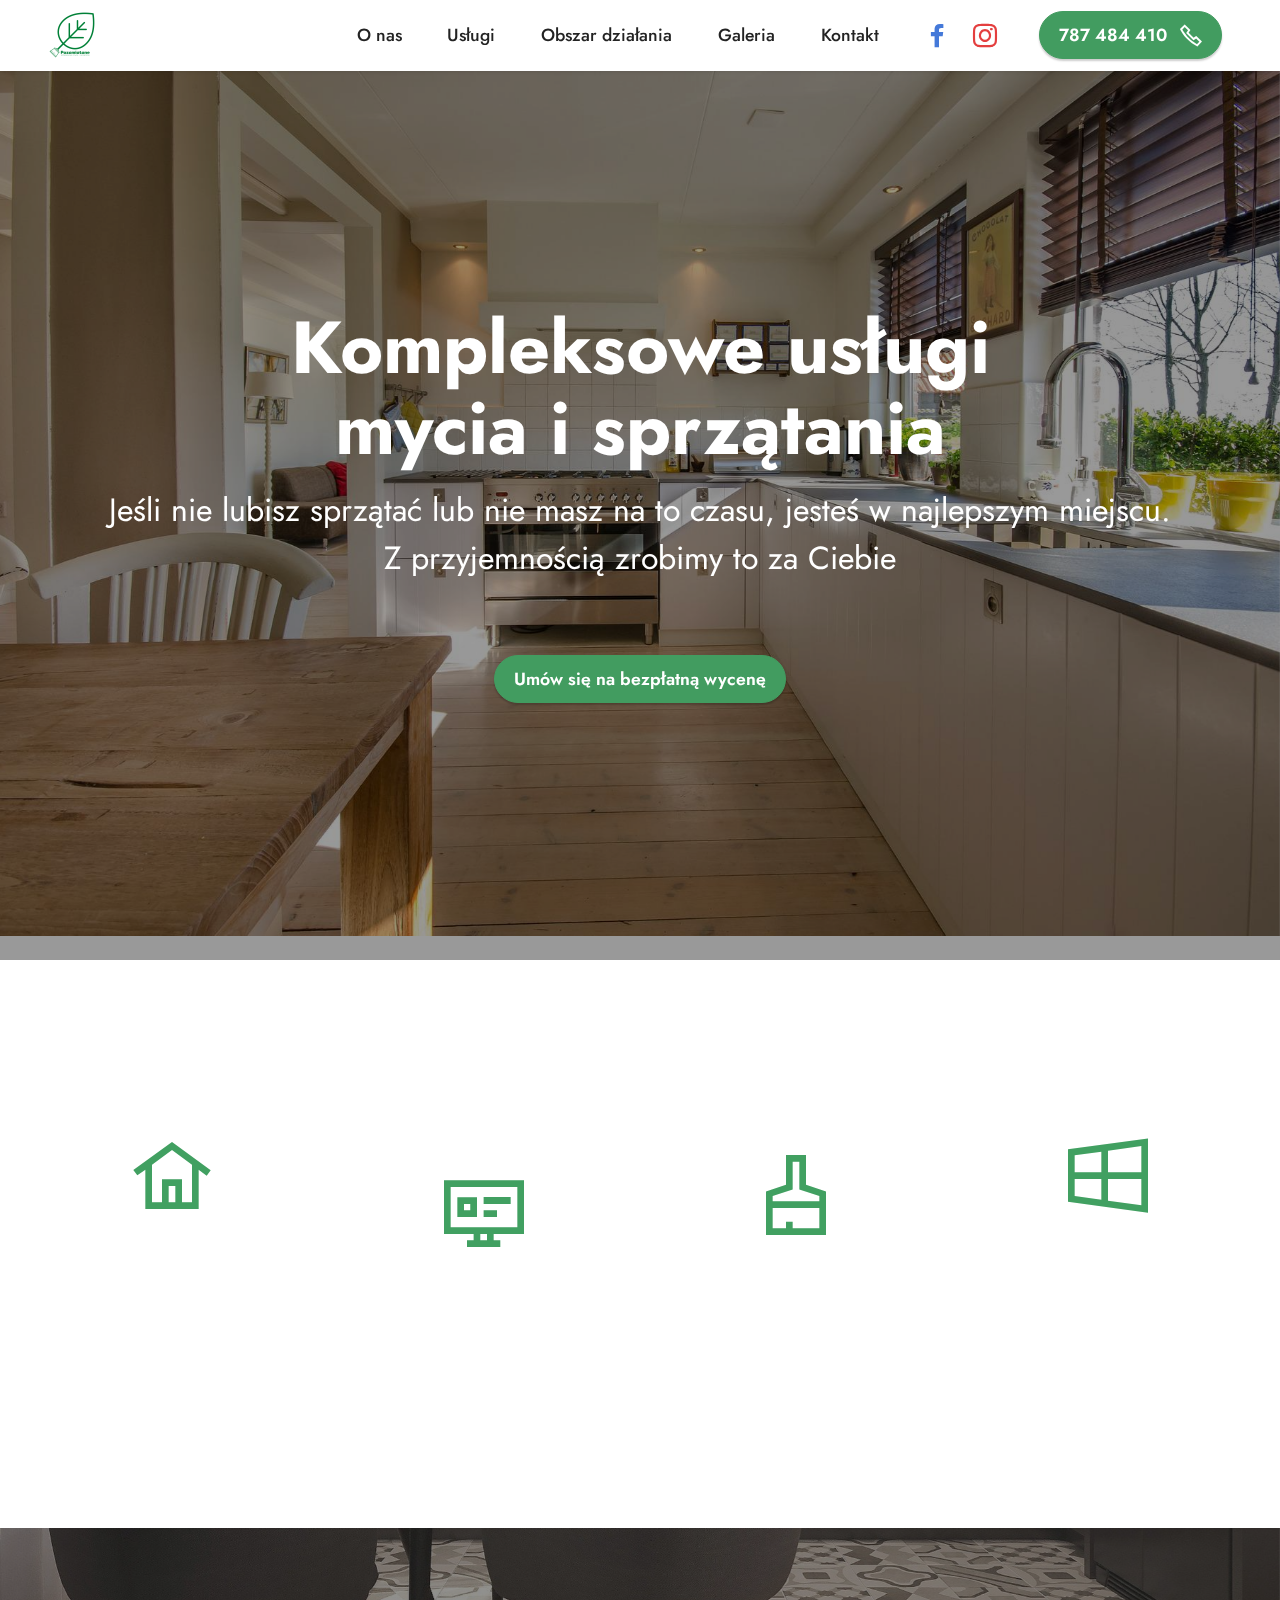
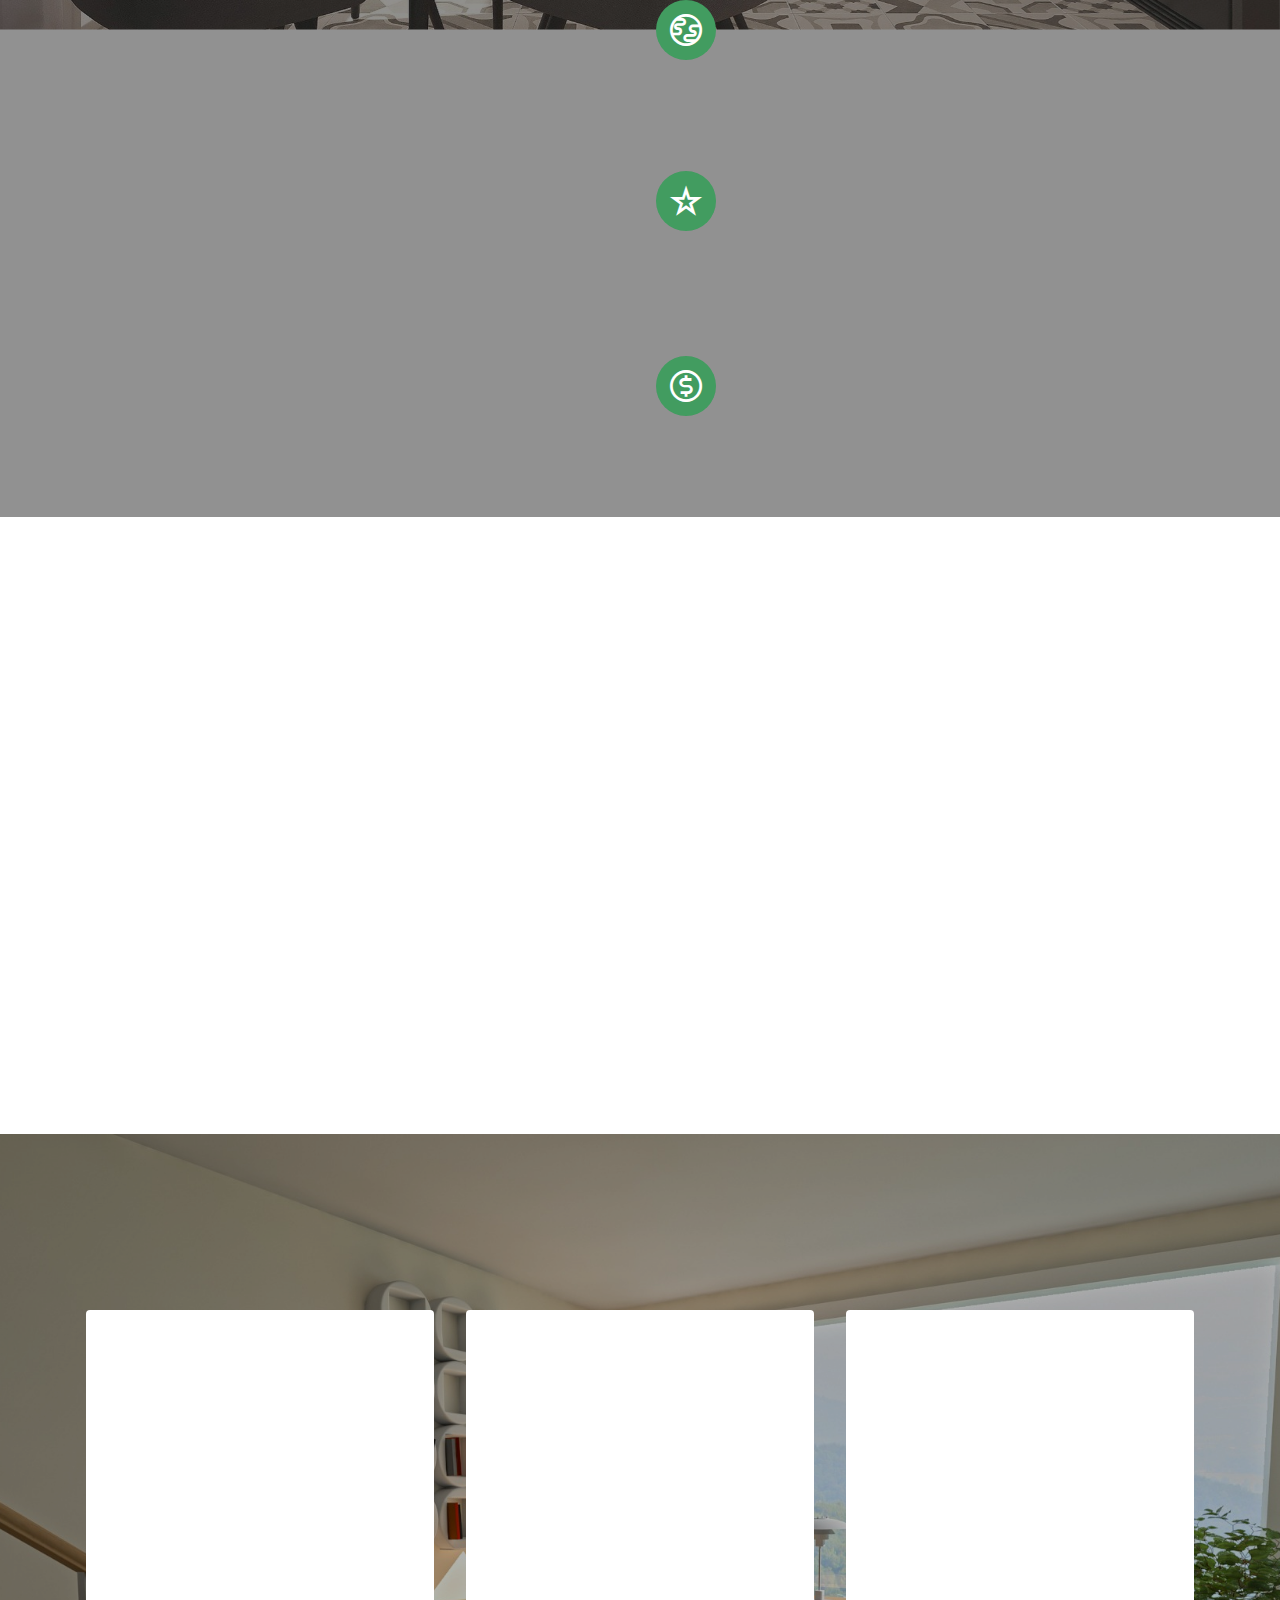
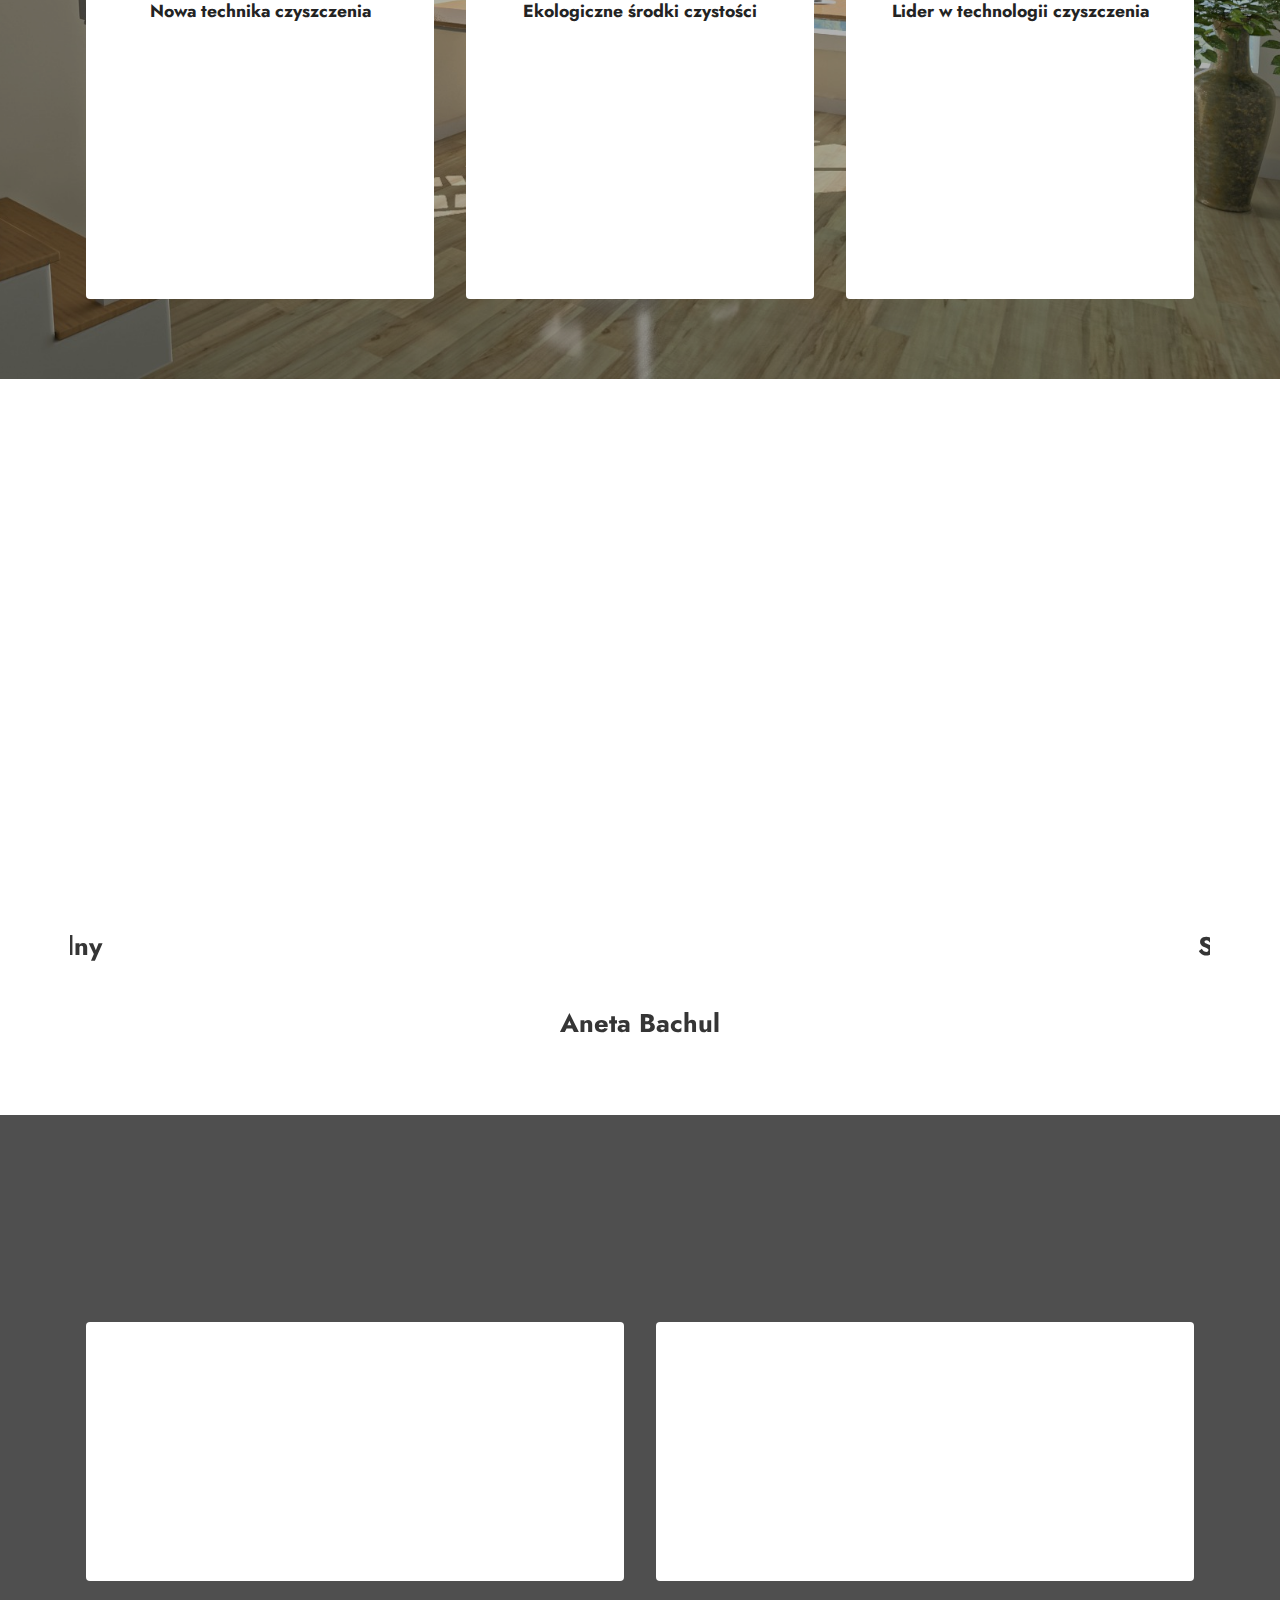
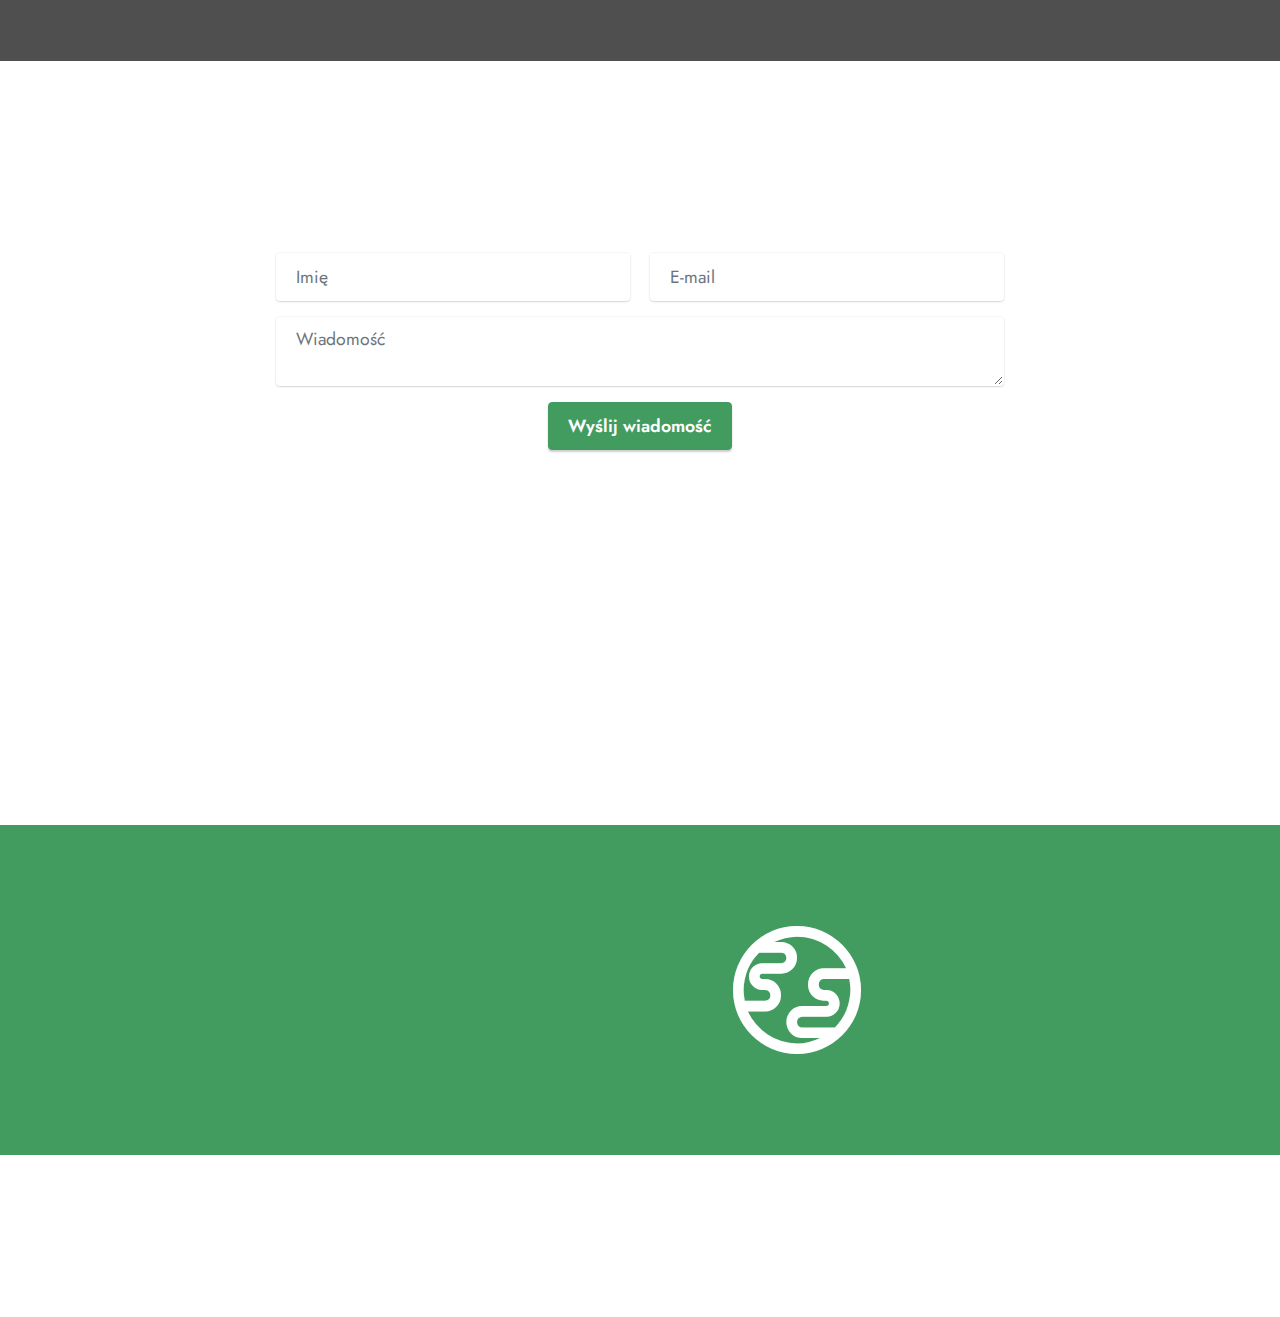
==== index.html @ d2cdaa9f "Add files via upload" ====
<!DOCTYPE html>
<html  >
<head>
  <!-- Site made with Mobirise Website Builder v5.6.13, https://mobirise.com -->
  <meta charset="UTF-8">
  <meta http-equiv="X-UA-Compatible" content="IE=edge">
  <meta name="generator" content="Mobirise v5.6.13, mobirise.com">
  <meta name="twitter:card" content="summary_large_image"/>
  <meta name="twitter:image:src" content="">
  <meta property="og:image" content="">
  <meta name="twitter:title" content="Kompleksowe usługi mycia i sprzątania">
  <meta name="viewport" content="width=device-width, initial-scale=1, minimum-scale=1">
  <link rel="shortcut icon" href="assets/images/pozamiatane-przezroczyste-96x96.png" type="image/x-icon">
  <meta name="description" content="">
  
  
  <title>Kompleksowe usługi mycia i sprzątania</title>
  <link rel="stylesheet" href="assets/web/assets/mobirise-icons2/mobirise2.css">
  <link rel="stylesheet" href="assets/web/assets/mobirise-icons-bold/mobirise-icons-bold.css">
  <link rel="stylesheet" href="assets/bootstrap/css/bootstrap.min.css">
  <link rel="stylesheet" href="assets/bootstrap/css/bootstrap-grid.min.css">
  <link rel="stylesheet" href="assets/bootstrap/css/bootstrap-reboot.min.css">
  <link rel="stylesheet" href="assets/parallax/jarallax.css">
  <link rel="stylesheet" href="assets/animatecss/animate.css">
  <link rel="stylesheet" href="assets/dropdown/css/style.css">
  <link rel="stylesheet" href="assets/socicon/css/styles.css">
  <link rel="stylesheet" href="assets/theme/css/style.css">
  <link rel="preload" href="https://fonts.googleapis.com/css?family=Jost:100,200,300,400,500,600,700,800,900,100i,200i,300i,400i,500i,600i,700i,800i,900i&display=swap" as="style" onload="this.onload=null;this.rel='stylesheet'">
  <noscript><link rel="stylesheet" href="https://fonts.googleapis.com/css?family=Jost:100,200,300,400,500,600,700,800,900,100i,200i,300i,400i,500i,600i,700i,800i,900i&display=swap"></noscript>
  <link rel="preload" as="style" href="assets/mobirise/css/mbr-additional.css"><link rel="stylesheet" href="assets/mobirise/css/mbr-additional.css" type="text/css">
  
  
  
  
</head>
<body>
  
  <section data-bs-version="5.1" class="menu menu2 cid-tlXD33qzum" once="menu" id="menu2-1m">
    
    <nav class="navbar navbar-dropdown navbar-fixed-top navbar-expand-lg">
        <div class="container-fluid">
            <div class="navbar-brand">
                <span class="navbar-logo">
                    <a href="index.html">
                        <img src="assets/images/pozamiatane-przezroczyste-96x96.png" alt="" style="height: 3rem;">
                    </a>
                </span>
                
            </div>
            <button class="navbar-toggler" type="button" data-toggle="collapse" data-bs-toggle="collapse" data-target="#navbarSupportedContent" data-bs-target="#navbarSupportedContent" aria-controls="navbarNavAltMarkup" aria-expanded="false" aria-label="Toggle navigation">
                <div class="hamburger">
                    <span></span>
                    <span></span>
                    <span></span>
                    <span></span>
                </div>
            </button>
            <div class="collapse navbar-collapse" id="navbarSupportedContent">
                <ul class="navbar-nav nav-dropdown" data-app-modern-menu="true"><li class="nav-item"><a class="nav-link link text-black text-primary display-4" href="o nas.html">O nas</a></li>
                    <li class="nav-item"><a class="nav-link link text-black text-primary display-4" href="index.html#features14-n">Usługi</a></li>
                    <li class="nav-item"><a class="nav-link link text-black text-primary display-4" href="index.html#features6-1g">Obszar działania</a>
                    </li><li class="nav-item"><a class="nav-link link text-black text-primary display-4" href="galeria.html">Galeria</a></li><li class="nav-item"><a class="nav-link link text-black text-primary display-4" href="index.html#contacts1-5">Kontakt</a></li></ul>
                <div class="icons-menu">
                    <a class="iconfont-wrapper" href="https://www.facebook.com/pozamiatanebezchemii" target="_blank">
                        <span class="p-2 mbr-iconfont socicon-facebook socicon" style="color: rgb(68, 121, 217); fill: rgb(68, 121, 217);"></span>
                    </a>
                    <a class="iconfont-wrapper" href="https://www.instagram.com/pozamiatanebezchemii/" target="_blank">
                        <span class="p-2 mbr-iconfont socicon-instagram socicon" style="color: rgb(228, 63, 63); fill: rgb(228, 63, 63);"></span>
                    </a>
                    
                    
                </div>
                <div class="navbar-buttons mbr-section-btn"><a class="btn btn-success display-4" href="tel:787484410"><span class="mobi-mbri mobi-mbri-phone mbr-iconfont mbr-iconfont-btn"></span>787 484 410&nbsp;</a></div>
            </div>
        </div>
    </nav>
</section>

<section data-bs-version="5.1" class="header6 cid-tgCY7rur1Z mbr-fullscreen mbr-parallax-background" id="header6-z">

    

    
    <div class="mbr-overlay" style="opacity: 0.4; background-color: rgb(0, 0, 0);"></div>

    <div class="align-center container">
        <div class="row justify-content-center">
            <div class="col-12 col-lg-12">
                <h1 class="mbr-section-title mbr-fonts-style mbr-white mb-3 display-1"><strong>Kompleksowe usługi<br>mycia i sprzątania</strong></h1>
                
                <p class="mbr-text mbr-white mbr-fonts-style display-5">Jeśli nie lubisz sprzątać lub nie masz na to czasu, jesteś w najlepszym miejscu. <br>Z przyjemnością zrobimy to za Ciebie<br><br></p>
                <div class="mbr-section-btn mt-3"><a class="btn btn-success display-4" href="tel:+48787484410">Umów się na bezpłatną wycenę</a></div>
            </div>
        </div>
    </div>
</section>

<section data-bs-version="5.1" class="features13 cid-tfNvQLMykP" id="features14-n">
    

    
    
    <div class="container-fluid">
        <div class="row">
            <div class="col-12">
                <h3 class="mbr-section-title align-center mb-4 mbr-fonts-style display-5"><strong>Zakres naszych usług:</strong></h3>
            </div>
            <div class="card col-12 col-md-4 col-lg-2 p-3">
                <div class="card-wrapper">
                    <div class="card-box align-center">
                        <span class="mbr-iconfont mobi-mbri-home mobi-mbri" style="color: rgb(65, 160, 97); fill: rgb(65, 160, 97);"></span>
                        <h4 class="card-title align-center mbr-black mbr-fonts-style display-7"><strong>Sprzątanie domów,&nbsp;</strong><strong>mieszkań i klatek schodowych</strong><br><strong><br></strong></h4>
                    </div>
                </div>
            </div>
            <div class="card p-3 col-12 col-md-4 col-lg-2">
                <div class="card-wrapper">
                    <div class="card-box align-center">
                        <span class="mbr-iconfont mobi-mbri-sites mobi-mbri" style="color: rgb(65, 160, 97); fill: rgb(65, 160, 97);"></span>
                        <h4 class="card-title align-center mbr-black mbr-fonts-style display-7"><strong>Sprzątanie pomieszczeń biurowych</strong><strong><br></strong></h4>
                    </div>
                </div>
            </div>
            <div class="card p-3 col-12 col-md-4 col-lg-2">
                <div class="card-wrapper">
                    <div class="card-box align-center">
                        <span class="mbr-iconfont mobi-mbri-website-theme-2 mobi-mbri" style="color: rgb(65, 160, 97); fill: rgb(65, 160, 97);"></span>
                        <h4 class="card-title align-center mbr-black mbr-fonts-style display-7"><strong>Sprzątanie po remontach i budowach</strong><br><strong><br></strong></h4>
                    </div>
                </div>
            </div>
            <div class="card p-3 col-12 col-md-4 col-lg-2">
                <div class="card-wrapper">
                    <div class="card-box align-center">
                        <span class="mbr-iconfont mobi-mbri-windows mobi-mbri" style="color: rgb(65, 160, 97); fill: rgb(65, 160, 97);"></span>
                        <h4 class="card-title align-center mbr-black mbr-fonts-style display-7"><strong>Mycie okien, balustrad i witryn sklepowych</strong><strong><br></strong><div><strong><br></strong></div></h4>
                    </div>
                </div>
            </div>
            
            
        </div>
    </div>
</section>

<section data-bs-version="5.1" class="features12 cid-tfMJvxC6CQ mbr-parallax-background" id="features13-m">

    

    
    <div class="mbr-overlay" style="opacity: 0.5; background-color: rgb(35, 35, 35);">
    </div>
    <div class="container">
        <div class="row justify-content-center">
            <div class="col-12 col-lg-6">
                <div class="card-wrapper">
                    <div class="card-box align-left">
                        <h4 class="card-title mbr-fonts-style mb-4 display-2"><strong>Co nas wyróżnia?</strong></h4>
                        <p class="mbr-text mbr-fonts-style mb-4 display-7"><br><br></p>
                        
                    </div>
                </div>
            </div>
            <div class="col-12 col-lg-6">
                <div class="item mbr-flex">
                    <div class="icon-box">
                        <span class="mbr-iconfont mobi-mbri-globe mobi-mbri"></span>
                    </div>
                    <div class="text-box">
                        <h4 class="icon-title mbr-black mbr-fonts-style display-7"><strong>Jesteśmy eko</strong></h4>
                        <h5 class="icon-text mbr-black mbr-fonts-style display-4">Używamy profesjonalnych czyścików oraz środków czyszczących wyprodukowanych z naturalnych składników.&nbsp;</h5>
                    </div>
                </div>
                <div class="item mbr-flex">
                    <div class="icon-box">
                        <span class="mbr-iconfont mobi-mbri-star mobi-mbri"></span>
                    </div>
                    <div class="text-box">
                        <h4 class="icon-title mbr-black mbr-fonts-style display-7"><strong><br></strong><strong>Działamy dokładnie</strong></h4>
                        <h5 class="icon-text mbr-black mbr-fonts-style display-4">Pracę wykonujemy z najlepszą starannością i z pomocą profesjonalnych urządzeń, żeby nasi klienci byli zawsze zadowoleni</h5>
                    </div>
                </div>
                <div class="item mbr-flex">
                    <div class="icon-box">
                        <span class="mbr-iconfont mobi-mbri-cash mobi-mbri"></span>
                    </div>
                    <div class="text-box">
                        <h4 class="icon-title mbr-black mbr-fonts-style display-7"><strong>Mamy indywidualne podejście</strong></h4>
                        <h5 class="icon-text mbr-black mbr-fonts-style display-4">Każde zlecenie traktujemy i wyceniamy indywidualnie, według stawki godzinowej lub od całości zlecenia. Jesteśmy elastyczni, godziny pracy dostosowujemy do potrzeb klienta</h5>
                    </div>
                </div>
            </div>
        </div>
    </div>
</section>

<section data-bs-version="5.1" class="slider6 mbr-embla cid-tgDgduQf4v" id="slider6-12">
    
    
    <div class="position-relative">
        <div class="mbr-section-head">
            <h4 class="mbr-section-title mbr-fonts-style align-center mb-0 display-5"><strong>Zaufali nam:</strong></h4>
            
        </div>
        <div class="embla mt-4" data-skip-snaps="true" data-align="center" data-contain-scroll="trimSnaps" data-loop="true" data-auto-play="true" data-auto-play-interval="2" data-draggable="true">
            <div class="embla__viewport container-fluid">
                <div class="embla__container">
                    <div class="embla__slide slider-image item active" style="margin-left: 2rem; margin-right: 2rem;">
                        <div class="slide-content">
                            <div class="item-wrapper">
                                <div class="item-img">
                                    <img src="assets/images/pobrane-3.jpg" alt="Mobirise Website Builder" title="" data-slide-to="1" data-bs-slide-to="2">
                                </div>
                            </div>
                            
                            
                        </div>
                    </div><div class="embla__slide slider-image item" style="margin-left: 2rem; margin-right: 2rem;">
                        <div class="slide-content">
                            <div class="item-wrapper">
                                <div class="item-img">
                                    <img src="assets/images/pobrane-4.jpg" alt="Mobirise Website Builder" title="" data-slide-to="2" data-bs-slide-to="3">
                                </div>
                            </div>
                            
                            
                        </div>
                    </div><div class="embla__slide slider-image item" style="margin-left: 2rem; margin-right: 2rem;">
                        <div class="slide-content">
                            <div class="item-wrapper">
                                <div class="item-img">
                                    <img src="assets/images/pobrane.png" alt="Mobirise Website Builder" title="" data-slide-to="3" data-bs-slide-to="3">
                                </div>
                            </div>
                            
                            
                        </div>
                    </div><div class="embla__slide slider-image item" style="margin-left: 2rem; margin-right: 2rem;">
                        <div class="slide-content">
                            <div class="item-wrapper">
                                <div class="item-img">
                                    <img src="assets/images/pobrane-2.png" alt="Mobirise Website Builder" title="" data-slide-to="4" data-bs-slide-to="4">
                                </div>
                            </div>
                            
                            
                        </div>
                    </div><div class="embla__slide slider-image item" style="margin-left: 2rem; margin-right: 2rem;">
                        <div class="slide-content">
                            <div class="item-wrapper">
                                <div class="item-img">
                                    <img src="assets/images/pobrane-5.jpg" alt="Mobirise Website Builder" title="" data-slide-to="5" data-bs-slide-to="5">
                                </div>
                            </div>
                            
                            
                        </div>
                    </div>
                    
                    
                    
                </div>
            </div>
            <button class="embla__button embla__button--prev">
                <span class="mobi-mbri mobi-mbri-arrow-prev mbr-iconfont" aria-hidden="true"></span>
                <span class="sr-only visually-hidden visually-hidden">Previous</span>
            </button>
            <button class="embla__button embla__button--next">
                <span class="mobi-mbri mobi-mbri-arrow-next mbr-iconfont" aria-hidden="true"></span>
                <span class="sr-only visually-hidden visually-hidden">Next</span>
            </button>
        </div>
    </div>
</section>

<section data-bs-version="5.1" class="content2 cid-tfDzkJSJSa" id="content2-d">
    
    <div class="mbr-overlay"></div>
    <div class="container">
        <div class="mbr-section-head">
            <h4 class="mbr-section-title mbr-fonts-style align-center mb-0 display-5"><strong>Nasi partnerzy:</strong><br><strong><br></strong></h4>
            
        </div>
        <div class="row mt-4">
            <div class="item features-image сol-12 col-md-6 col-lg-4 active">
                <div class="item-wrapper">
                    <div class="item-img">
                        <img src="assets/images/ray1-1080x675.png" alt="Mobirise Website Builder" title="" data-slide-to="0" data-bs-slide-to="0">
                    </div>
                    <div class="item-content">
                        <h5 class="item-title mbr-fonts-style display-5">Raypath</h5>
                        <h6 class="item-subtitle mbr-fonts-style mt-1 display-4">
                            <strong>Nowa technika czyszczenia</strong></h6>
                        <p class="mbr-text mbr-fonts-style mt-3 display-4">Raypath zajmuje się produkcją oraz dystrybucją ekologicznych produktów do czyszczenia, które nie wymagają używania środków chemicznych.</p>
                    </div>
                    <div class="mbr-section-btn item-footer mt-2"><a href="https://raypath.eu/pl/" class="btn item-btn btn-success display-7" target="_blank">Czytaj więcej &gt;</a></div>
                </div>
            </div>
            <div class="item features-image сol-12 col-md-6 col-lg-4">
                <div class="item-wrapper">
                    <div class="item-img">
                        <img src="assets/images/frosch-logo.svg" alt="Mobirise Website Builder" title="" data-slide-to="1" data-bs-slide-to="1">
                    </div>
                    <div class="item-content">
                        <h5 class="item-title mbr-fonts-style display-5">Frosch</h5>
                        <h6 class="item-subtitle mbr-fonts-style mt-1 display-4"><strong>Ekologiczne środki czystości</strong></h6>
                        <p class="mbr-text mbr-fonts-style mt-3 display-4">Frosch produkuje ekologiczne środki czyszcząco - pielęgnujące oraz detergenty zapewniające skuteczność działania w zgodzie z naturą.</p>
                    </div>
                    <div class="mbr-section-btn item-footer mt-2"><a href="https://www.frosch.eco/pl/pl/" class="btn item-btn btn-success display-7" target="_blank">Czytaj więcej &gt;</a></div>
                </div>
            </div><div class="item features-image сol-12 col-md-6 col-lg-4">
                <div class="item-wrapper">
                    <div class="item-img">
                        <img src="assets/images/karcher-logo-2015-present-2.jpeg" alt="Mobirise Website Builder" title="" data-slide-to="2" data-bs-slide-to="2">
                    </div>
                    <div class="item-content">
                        <h5 class="item-title mbr-fonts-style display-5">Kärcher</h5>
                        <h6 class="item-subtitle mbr-fonts-style mt-1 display-4"><strong>Lider w technologii czyszczenia</strong></h6>
                        <p class="mbr-text mbr-fonts-style mt-3 display-4">Kärcher jest globalną firmą i światowym liderem w technologii czyszczenia. Możesz polegać na jakości naszych produktów do użytku domowego i profesjonalnego.<br>
                        </p>
                    </div>
                    <div class="mbr-section-btn item-footer mt-2"><a href="https://www.kaercher.com/pl/" class="btn item-btn btn-success display-7" target="_blank">Czytaj więcej &gt;</a></div>
                </div>
            </div>
            

        </div>
    </div>
</section>

<section data-bs-version="5.1" class="people5 mbr-embla cid-tgiGso3iAa" id="people5-y">

    

    
    

    <div class="position-relative text-center">
        <h3 class="mb-4 mbr-fonts-style display-5">
            <strong>Opinie naszych klientów:</strong><br><strong><br></strong></h3>

        <div class="embla" data-skip-snaps="true" data-align="center" data-loop="true" data-auto-play="true" data-auto-play-interval="5">
            <div class="embla__viewport container">
                <div class="embla__container">
                    <div class="embla__slide slider-image item active" style="margin-left: 2rem; margin-right: 2rem;">
                        <div class="user">
                            <div class="user_image">
                                <div class="item-wrapper position-relative">
                                    <img src="assets/images/67254146-2638278262852069-626559711860228096-n.jpg" alt="Mobirise Website Builder" data-slide-to="0" data-bs-slide-to="0">
                                </div>
                            </div>
                            <div class="user_text mb-4">
                                <p class="mbr-fonts-style display-7">Serdecznie polecam.😊😊😊
<br>Peeeełne zaangażowanie w pracę i super efekt aż się błyszczy💫💥💫💥
<br>Dziękuję 🤗</p>
                            </div>
                            <div class="user_name mbr-fonts-style mb-2 display-7"><strong>Aneta Bachul</strong></div>
                            
                        </div>
                    </div><div class="embla__slide slider-image item active" style="margin-left: 2rem; margin-right: 2rem;">
                        <div class="user">
                            <div class="user_image">
                                <div class="item-wrapper position-relative">
                                    <img src="assets/images/278413-2201451638868-91584-o.jpg" alt="Mobirise Website Builder" data-slide-to="1" data-bs-slide-to="1">
                                </div>
                            </div>
                            <div class="user_text mb-4">
                                <p class="mbr-fonts-style display-7">Posprzątane delux 🕵️- super profesjonalnie i EKO.
<br>Polecam wszystkim !!!</p>
                            </div>
                            <div class="user_name mbr-fonts-style mb-2 display-7"><strong>Suzann Boss</strong></div>
                            
                        </div>
                    </div><div class="embla__slide slider-image item active" style="margin-left: 2rem; margin-right: 2rem;">
                        <div class="user">
                            <div class="user_image">
                                <div class="item-wrapper position-relative">
                                    <img src="assets/images/296021116-2397833643715594-2085709436696578933-n.jpg" alt="Mobirise Website Builder" data-slide-to="2" data-bs-slide-to="2">
                                </div>
                            </div>
                            <div class="user_text mb-4">
                                <p class="mbr-fonts-style display-7">Usługa wykonana na najwyższym poziomie. Na duży plus  zasługuje użycie jedynie naturalnych środków. Szczerze polecam.</p>
                            </div>
                            <div class="user_name mbr-fonts-style mb-2 display-7"><strong>Mat Roarski</strong></div>
                            
                        </div>
                    </div><div class="embla__slide slider-image item active" style="margin-left: 2rem; margin-right: 2rem;">
                        <div class="user">
                            <div class="user_image">
                                <div class="item-wrapper position-relative">
                                    <img src="assets/images/11038278-612721482206208-5098299744787474996-o.jpg" alt="Mobirise Website Builder" data-slide-to="3" data-bs-slide-to="3">
                                </div>
                            </div>
                            <div class="user_text mb-4">
                                <p class="mbr-fonts-style display-7">Bardzo polecam wszystko lśni i błyszczy 🙂</p>
                            </div>
                            <div class="user_name mbr-fonts-style mb-2 display-7"><strong>Sabina Burmistrz</strong></div>
                            
                        </div>
                    </div><div class="embla__slide slider-image item active" style="margin-left: 2rem; margin-right: 2rem;">
                        <div class="user">
                            <div class="user_image">
                                <div class="item-wrapper position-relative">
                                    <img src="assets/images/123567188-1469759726554608-6163310894083586794-n.jpg" alt="Mobirise Website Builder" data-slide-to="4" data-bs-slide-to="4">
                                </div>
                            </div>
                            <div class="user_text mb-4">
                                <p class="mbr-fonts-style display-7">Profesjonalizm, polecam bardzo! ☺️</p>
                            </div>
                            <div class="user_name mbr-fonts-style mb-2 display-7"><strong>Anna Kluska</strong></div>
                            
                        </div>
                    </div><div class="embla__slide slider-image item active" style="margin-left: 2rem; margin-right: 2rem;">
                        <div class="user">
                            <div class="user_image">
                                <div class="item-wrapper position-relative">
                                    <img src="assets/images/278570890-100221949351740-6167710603739171172-n.jpg" alt="Mobirise Website Builder" data-slide-to="5" data-bs-slide-to="5">
                                </div>
                            </div>
                            <div class="user_text mb-4">
                                <p class="mbr-fonts-style display-7">Bardzo polecam, usługi wykonywane z dużą dokładnością 🙂</p>
                            </div>
                            <div class="user_name mbr-fonts-style mb-2 display-7"><strong>Adam Kościelny</strong></div>
                            
                        </div>
                    </div>
                    
                    
                </div>
            </div>
            <button class="embla__button embla__button--prev">
                <span class="mobi-mbri mobi-mbri-arrow-prev mbr-iconfont" aria-hidden="true"></span>
                <span class="sr-only visually-hidden visually-hidden">Previous</span>
            </button>
            <button class="embla__button embla__button--next">
                <span class="mobi-mbri mobi-mbri-arrow-next mbr-iconfont" aria-hidden="true"></span>
                <span class="sr-only visually-hidden visually-hidden">Next</span>
            </button>
        </div>
    </div>
</section>

<section data-bs-version="5.1" class="contacts1 cid-tfAOqAfztA mbr-parallax-background" id="contacts1-5">

    

    
    <div class="mbr-overlay" style="opacity: 0.8; background-color: rgb(35, 35, 35);">
    </div>
    <div class="container">
        <div class="mbr-section-head">
            <h3 class="mbr-section-title mbr-fonts-style align-center mb-0 display-5"><strong>Kontakt:</strong></h3>
            <h4 class="mbr-section-subtitle mbr-fonts-style align-center mb-0 mt-2 display-7">Zadzwoń, wyślij wiadomość sms lub skorzystaj z formularza poniżej</h4>
        </div>
        <div class="row justify-content-center mt-4">
            <div class="card col-12 col-lg-6">
                <div class="card-wrapper">
                    <div class="card-box align-center">
                        <div class="image-wrapper">
                            <a href="tel:+48787484410"></a>
                        </div>
                        <h4 class="card-title mbr-fonts-style mb-2 display-5">
                            <strong>Telefon</strong>
                        </h4>
                        <p class="mbr-text mbr-fonts-style mb-2 display-4">Poniedziałek - Piątek<br>8:00 - 16:00</p>
                        <h5 class="link mbr-fonts-style display-7"><a href="tel:+48787484410" class="text-success text-primary">+48 787 484 410</a></h5>
                    </div>
                </div>
            </div>
            <div class="card col-12 col-lg-6">
                <div class="card-wrapper">
                    <div class="card-box align-center">
                        <div class="image-wrapper">
                            <a href="mailto:tscieszka1988@gmail.com"></a>
                        </div>
                        <h4 class="card-title mbr-fonts-style align-center mb-2 display-5">
                            <strong>Email</strong></h4>
                        <p class="mbr-text mbr-fonts-style mb-2 display-4">
                            Odpiszemy najszybciej jak to możliwe</p>
                        <h5 class="link mbr-black mbr-fonts-style display-7"><a href="mailto:kontakt@pozamiatane.com.pl" class="text-success text-primary">Wyślij nam email</a></h5>
                    </div>
                </div>
            </div>
        </div>
    </div>
</section>

<section data-bs-version="5.1" class="form5 cid-tfAO6s6cfm" id="form5-2">
    
    
    <div class="container">
        <div class="mbr-section-head">
            <h3 class="mbr-section-title mbr-fonts-style align-center mb-0 display-5">
                <strong>Formularz kontaktowy</strong></h3>
            
        </div>
        <div class="row justify-content-center mt-4">
            <div class="col-lg-8 mx-auto mbr-form" data-form-type="formoid">
                <form action="https://mobirise.eu/" method="POST" class="mbr-form form-with-styler" data-form-title="Form Name"><input type="hidden" name="email" data-form-email="true" value="6kwgBb/uafcHzkzuM8QTzi9ZJO8q3ZGXw0/fKiC5nb3NdpqONC8jfBv5kgdIwFzVqgMd49EvIJLYW+7Du12TwhHv29dsRo6nGIlmlrP1PLm8Lk8dV5uNSkB1bDwL3Xii">
                    <div class="row">
                        <div hidden="hidden" data-form-alert="" class="alert alert-success col-12">Dziękujemy za Twoją wiadomość</div>
                        <div hidden="hidden" data-form-alert-danger="" class="alert alert-danger col-12">
                            Oops...! some problem!
                        </div>
                    </div>
                    <div class="dragArea row">
                        <div class="col-md col-sm-12 form-group mb-3" data-for="name">
                            <input type="text" name="name" placeholder="Imię" data-form-field="name" class="form-control" value="" id="name-form5-2">
                        </div>
                        <div class="col-md col-sm-12 form-group mb-3" data-for="email">
                            <input type="email" name="email" placeholder="E-mail" data-form-field="email" class="form-control" value="" id="email-form5-2">
                        </div>
                        
                        <div class="col-12 form-group mb-3" data-for="textarea">
                            <textarea name="textarea" placeholder="Wiadomość" data-form-field="textarea" class="form-control" id="textarea-form5-2"></textarea>
                        </div>
                        <div class="col-lg-12 col-md-12 col-sm-12 align-center mbr-section-btn"><button type="submit" class="btn btn-success display-4">Wyślij wiadomość</button></div>
                    </div>
                </form>
            </div>
        </div>
    </div>
</section>

<section data-bs-version="5.1" class="share3 cid-tlfC6xe4qg" id="share3-1d">
    
     
    
    
    

    <div class="container">
        <div class="media-container-row">
            <div class="col-12">
                <h3 class="mbr-section-title align-center mb-3 mbr-fonts-style display-5"><strong>Obserwuj nasze profile:</strong></h3>
                <div class="social-list align-center">
                   
                    <a class="iconfont-wrapper bg-facebook m-2 " target="_blank" href="https://www.facebook.com/pozamiatanebezchemii">
                            <span class="socicon-facebook socicon"></span>
                        </a>
                        
                        <a class="iconfont-wrapper bg-instagram m-2" href="https://www.instagram.com/pozamiatanebezchemii/" target="_blank">
                            <span class="socicon-instagram socicon"></span>
                        </a>
                        
                        
                        
                        
                        
                        
                        
                        
                </div>
            </div>
        </div>
    </div>
</section>

<section data-bs-version="5.1" class="features5 cid-tlu91leirS" id="features6-1g">

    

    
    
    <div class="container">
        <div class="row justify-content-center">
            <div class="card col-12 col-lg-6">
                <div class="card-wrapper mbr-flex">
                    <div class="card-box align-left">
                        
                        <h5 class="card-title mbr-fonts-style align-left mb-3 display-5"><strong>Obszar naszego działania:</strong></h5>
                        <p class="mbr-text mbr-fonts-style mb-3 display-4">Myślenice, Sucha Beskidzka, Jordanów, Rabka - Zdrój, Mszana Dolna, Nowy Targ, Kraków i okolice tych miast</p>
                        
                    </div>
                    <div class="img-wrapper img1 align-center">
                        <span class="mbr-iconfont mobi-mbri-globe mobi-mbri"></span>
                    </div>
                </div>
            </div>

            
        </div>
    </div>
</section>

<section data-bs-version="5.1" class="footer7 cid-tm3vkHSq5j" once="footers" id="footer7-1r">

    

    

    <div class="container">
        <div class="media-container-row align-center mbr-white">
            <div class="col-12">
                <p class="mbr-text mb-0 mbr-fonts-style display-7">
                    © Copyright 2022 <a href="http://prostron.pl" class="text-primary">Prostron</a></p>
            </div>
        </div>
    </div>
</section><section class="display-7" style="padding: 0;align-items: center;justify-content: center;flex-wrap: wrap;    align-content: center;display: flex;position: relative;height: 4rem;"><a href="https://mobiri.se/2896645" style="flex: 1 1;height: 4rem;position: absolute;width: 100%;z-index: 1;"><img alt="" style="height: 4rem;" src="[data-uri]"></a><p style="margin: 0;text-align: center;" class="display-7">Designed with Mobirise &#8204;</p><a style="z-index:1" href="https://mobirise.com/html-builder.html">HTML Website Maker</a></section><script src="assets/bootstrap/js/bootstrap.bundle.min.js"></script>  <script src="assets/parallax/jarallax.js"></script>  <script src="assets/smoothscroll/smooth-scroll.js"></script>  <script src="assets/ytplayer/index.js"></script>  <script src="assets/dropdown/js/navbar-dropdown.js"></script>  <script src="assets/embla/embla.min.js"></script>  <script src="assets/embla/script.js"></script>  <script src="assets/theme/js/script.js"></script>  <script src="assets/formoid/formoid.min.js"></script>  
  
  
 <div id="scrollToTop" class="scrollToTop mbr-arrow-up"><a style="text-align: center;"><i class="mbr-arrow-up-icon mbr-arrow-up-icon-cm cm-icon cm-icon-smallarrow-up"></i></a></div>
    <input name="animation" type="hidden">
  </body>
</html>
---- assets/web/assets/mobirise-icons2/mobirise2.css ----
@font-face {
  font-family: 'Moririse2';
  font-display: swap;
  src:  url('mobirise2.eot?f2bix4');
  src:  url('mobirise2.eot?f2bix4#iefix') format('embedded-opentype'),
    url('mobirise2.ttf?f2bix4') format('truetype'),
    url('mobirise2.woff?f2bix4') format('woff'),
    url('mobirise2.svg?f2bix4#mobirise2') format('svg');
  font-weight: normal;
  font-style: normal;
}

[class^="mobi-"], [class*=" mobi-"] {
  /* use !important to prevent issues with browser extensions that change fonts */
  font-family: 'Moririse2' !important;
  speak: none;
  font-style: normal;
  font-weight: normal;
  font-variant: normal;
  text-transform: none;
  line-height: 1;

  /* Better Font Rendering =========== */
  -webkit-font-smoothing: antialiased;
  -moz-osx-font-smoothing: grayscale;
}

.mobi-mbri-add-submenu:before {
  content: "\e900";
}
.mobi-mbri-alert:before {
  content: "\e901";
}
.mobi-mbri-align-center:before {
  content: "\e902";
}
.mobi-mbri-align-justify:before {
  content: "\e903";
}
.mobi-mbri-align-left:before {
  content: "\e904";
}
.mobi-mbri-align-right:before {
  content: "\e905";
}
.mobi-mbri-android:before {
  content: "\e906";
}
.mobi-mbri-apple:before {
  content: "\e907";
}
.mobi-mbri-arrow-down:before {
  content: "\e908";
}
.mobi-mbri-arrow-next:before {
  content: "\e909";
}
.mobi-mbri-arrow-prev:before {
  content: "\e90a";
}
.mobi-mbri-arrow-up:before {
  content: "\e90b";
}
.mobi-mbri-bold:before {
  content: "\e90c";
}
.mobi-mbri-bookmark:before {
  content: "\e90d";
}
.mobi-mbri-bootstrap:before {
  content: "\e90e";
}
.mobi-mbri-briefcase:before {
  content: "\e90f";
}
.mobi-mbri-browse:before {
  content: "\e910";
}
.mobi-mbri-bulleted-list:before {
  content: "\e911";
}
.mobi-mbri-calendar:before {
  content: "\e912";
}
.mobi-mbri-camera:before {
  content: "\e913";
}
.mobi-mbri-cart-add:before {
  content: "\e914";
}
.mobi-mbri-cart-full:before {
  content: "\e915";
}
.mobi-mbri-cash:before {
  content: "\e916";
}
.mobi-mbri-change-style:before {
  content: "\e917";
}
.mobi-mbri-chat:before {
  content: "\e918";
}
.mobi-mbri-clock:before {
  content: "\e919";
}
.mobi-mbri-close:before {
  content: "\e91a";
}
.mobi-mbri-cloud:before {
  content: "\e91b";
}
.mobi-mbri-code:before {
  content: "\e91c";
}
.mobi-mbri-contact-form:before {
  content: "\e91d";
}
.mobi-mbri-credit-card:before {
  content: "\e91e";
}
.mobi-mbri-cursor-click:before {
  content: "\e91f";
}
.mobi-mbri-cust-feedback:before {
  content: "\e920";
}
.mobi-mbri-database:before {
  content: "\e921";
}
.mobi-mbri-delivery:before {
  content: "\e922";
}
.mobi-mbri-desktop:before {
  content: "\e923";
}
.mobi-mbri-devices:before {
  content: "\e924";
}
.mobi-mbri-down:before {
  content: "\e925";
}
.mobi-mbri-download-2:before {
  content: "\e926";
}
.mobi-mbri-download:before {
  content: "\e927";
}
.mobi-mbri-drag-n-drop-2:before {
  content: "\e928";
}
.mobi-mbri-drag-n-drop:before {
  content: "\e929";
}
.mobi-mbri-edit-2:before {
  content: "\e92a";
}
.mobi-mbri-edit:before {
  content: "\e92b";
}
.mobi-mbri-error:before {
  content: "\e92c";
}
.mobi-mbri-extension:before {
  content: "\e92d";
}
.mobi-mbri-features:before {
  content: "\e92e";
}
.mobi-mbri-file:before {
  content: "\e92f";
}
.mobi-mbri-flag:before {
  content: "\e930";
}
.mobi-mbri-folder:before {
  content: "\e931";
}
.mobi-mbri-gift:before {
  content: "\e932";
}
.mobi-mbri-github:before {
  content: "\e933";
}
.mobi-mbri-globe-2:before {
  content: "\e934";
}
.mobi-mbri-globe:before {
  content: "\e935";
}
.mobi-mbri-growing-chart:before {
  content: "\e936";
}
.mobi-mbri-hearth:before {
  content: "\e937";
}
.mobi-mbri-help:before {
  content: "\e938";
}
.mobi-mbri-home:before {
  content: "\e939";
}
.mobi-mbri-hot-cup:before {
  content: "\e93a";
}
.mobi-mbri-idea:before {
  content: "\e93b";
}
.mobi-mbri-image-gallery:before {
  content: "\e93c";
}
.mobi-mbri-image-slider:before {
  content: "\e93d";
}
.mobi-mbri-info:before {
  content: "\e93e";
}
.mobi-mbri-italic:before {
  content: "\e93f";
}
.mobi-mbri-key:before {
  content: "\e940";
}
.mobi-mbri-laptop:before {
  content: "\e941";
}
.mobi-mbri-layers:before {
  content: "\e942";
}
.mobi-mbri-left-right:before {
  content: "\e943";
}
.mobi-mbri-left:before {
  content: "\e944";
}
.mobi-mbri-letter:before {
  content: "\e945";
}
.mobi-mbri-like:before {
  content: "\e946";
}
.mobi-mbri-link:before {
  content: "\e947";
}
.mobi-mbri-lock:before {
  content: "\e948";
}
.mobi-mbri-login:before {
  content: "\e949";
}
.mobi-mbri-logout:before {
  content: "\e94a";
}
.mobi-mbri-magic-stick:before {
  content: "\e94b";
}
.mobi-mbri-map-pin:before {
  content: "\e94c";
}
.mobi-mbri-menu:before {
  content: "\e94d";
}
.mobi-mbri-mobile-2:before {
  content: "\e94e";
}
.mobi-mbri-mobile-horizontal:before {
  content: "\e94f";
}
.mobi-mbri-mobile:before {
  content: "\e950";
}
.mobi-mbri-mobirise:before {
  content: "\e951";
}
.mobi-mbri-more-horizontal:before {
  content: "\e952";
}
.mobi-mbri-more-vertical:before {
  content: "\e953";
}
.mobi-mbri-music:before {
  content: "\e954";
}
.mobi-mbri-new-file:before {
  content: "\e955";
}
.mobi-mbri-numbered-list:before {
  content: "\e956";
}
.mobi-mbri-opened-folder:before {
  content: "\e957";
}
.mobi-mbri-pages:before {
  content: "\e958";
}
.mobi-mbri-paper-plane:before {
  content: "\e959";
}
.mobi-mbri-paperclip:before {
  content: "\e95a";
}
.mobi-mbri-phone:before {
  content: "\e95b";
}
.mobi-mbri-photo:before {
  content: "\e95c";
}
.mobi-mbri-photos:before {
  content: "\e95d";
}
.mobi-mbri-pin:before {
  content: "\e95e";
}
.mobi-mbri-play:before {
  content: "\e95f";
}
.mobi-mbri-plus:before {
  content: "\e960";
}
.mobi-mbri-preview:before {
  content: "\e961";
}
.mobi-mbri-print:before {
  content: "\e962";
}
.mobi-mbri-protect:before {
  content: "\e963";
}
.mobi-mbri-question:before {
  content: "\e964";
}
.mobi-mbri-quote-left:before {
  content: "\e965";
}
.mobi-mbri-quote-right:before {
  content: "\e966";
}
.mobi-mbri-redo:before {
  content: "\e967";
}
.mobi-mbri-refresh:before {
  content: "\e968";
}
.mobi-mbri-responsive-2:before {
  content: "\e969";
}
.mobi-mbri-responsive:before {
  content: "\e96a";
}
.mobi-mbri-right:before {
  content: "\e96b";
}
.mobi-mbri-rocket:before {
  content: "\e96c";
}
.mobi-mbri-sad-face:before {
  content: "\e96d";
}
.mobi-mbri-sale:before {
  content: "\e96e";
}
.mobi-mbri-save:before {
  content: "\e96f";
}
.mobi-mbri-search:before {
  content: "\e970";
}
.mobi-mbri-setting-2:before {
  content: "\e971";
}
.mobi-mbri-setting-3:before {
  content: "\e972";
}
.mobi-mbri-setting:before {
  content: "\e973";
}
.mobi-mbri-share:before {
  content: "\e974";
}
.mobi-mbri-shopping-bag:before {
  content: "\e975";
}
.mobi-mbri-shopping-basket:before {
  content: "\e976";
}
.mobi-mbri-shopping-cart:before {
  content: "\e977";
}
.mobi-mbri-sites:before {
  content: "\e978";
}
.mobi-mbri-smile-face:before {
  content: "\e979";
}
.mobi-mbri-speed:before {
  content: "\e97a";
}
.mobi-mbri-star:before {
  content: "\e97b";
}
.mobi-mbri-success:before {
  content: "\e97c";
}
.mobi-mbri-sun:before {
  content: "\e97d";
}
.mobi-mbri-sun2:before {
  content: "\e97e";
}
.mobi-mbri-tablet-vertical:before {
  content: "\e97f";
}
.mobi-mbri-tablet:before {
  content: "\e980";
}
.mobi-mbri-target:before {
  content: "\e981";
}
.mobi-mbri-timer:before {
  content: "\e982";
}
.mobi-mbri-to-ftp:before {
  content: "\e983";
}
.mobi-mbri-to-local-drive:before {
  content: "\e984";
}
.mobi-mbri-touch-swipe:before {
  content: "\e985";
}
.mobi-mbri-touch:before {
  content: "\e986";
}
.mobi-mbri-trash:before {
  content: "\e987";
}
.mobi-mbri-underline:before {
  content: "\e988";
}
.mobi-mbri-undo:before {
  content: "\e989";
}
.mobi-mbri-unlink:before {
  content: "\e98a";
}
.mobi-mbri-unlock:before {
  content: "\e98b";
}
.mobi-mbri-up-down:before {
  content: "\e98c";
}
.mobi-mbri-up:before {
  content: "\e98d";
}
.mobi-mbri-update:before {
  content: "\e98e";
}
.mobi-mbri-upload-2:before {
  content: "\e98f";
}
.mobi-mbri-upload:before {
  content: "\e990";
}
.mobi-mbri-user-2:before {
  content: "\e991";
}
.mobi-mbri-user:before {
  content: "\e992";
}
.mobi-mbri-users:before {
  content: "\e993";
}
.mobi-mbri-video-play:before {
  content: "\e994";
}
.mobi-mbri-video:before {
  content: "\e995";
}
.mobi-mbri-watch:before {
  content: "\e996";
}
.mobi-mbri-website-theme-2:before {
  content: "\e997";
}
.mobi-mbri-website-theme:before {
  content: "\e998";
}
.mobi-mbri-wifi:before {
  content: "\e999";
}
.mobi-mbri-windows:before {
  content: "\e99a";
}
.mobi-mbri-zoom-in:before {
  content: "\e99b";
}
.mobi-mbri-zoom-out:before {
  content: "\e99c";
}
---- assets/web/assets/mobirise-icons-bold/mobirise-icons-bold.css ----
@font-face {
  font-family: 'mobirise-icons-bold';
  font-display: swap;
  src:  url('mobirise-icons-bold.eot?m1l4yr');
  src:  url('mobirise-icons-bold.eot?m1l4yr#iefix') format('embedded-opentype'),
    url('mobirise-icons-bold.ttf?m1l4yr') format('truetype'),
    url('mobirise-icons-bold.woff?m1l4yr') format('woff'),
    url('mobirise-icons-bold.svg?m1l4yr#mobirise-icons-bold') format('svg');
  font-weight: normal;
  font-style: normal;
}

[class^="mbrib-"], [class*="mbrib-"] {
  /* use !important to prevent issues with browser extensions that change fonts */
  font-family: 'mobirise-icons-bold' !important;
  speak: none;
  font-style: normal;
  font-weight: normal;
  font-variant: normal;
  text-transform: none;
  line-height: 1;

  /* Better Font Rendering =========== */
  -webkit-font-smoothing: antialiased;
  -moz-osx-font-smoothing: grayscale;
}

.mbrib-add-submenu:before {
  content: "\e900";
}
.mbrib-alert:before {
  content: "\e901";
}
.mbrib-align-center:before {
  content: "\e902";
}
.mbrib-align-justify:before {
  content: "\e903";
}
.mbrib-align-left:before {
  content: "\e904";
}
.mbrib-align-right:before {
  content: "\e905";
}
.mbrib-android:before {
  content: "\e906";
}
.mbrib-apple:before {
  content: "\e907";
}
.mbrib-arrow-down:before {
  content: "\e908";
}
.mbrib-arrow-next:before {
  content: "\e909";
}
.mbrib-arrow-prev:before {
  content: "\e90a";
}
.mbrib-arrow-up:before {
  content: "\e90b";
}
.mbrib-bold:before {
  content: "\e90c";
}
.mbrib-bookmark:before {
  content: "\e90d";
}
.mbrib-bootstrap:before {
  content: "\e90e";
}
.mbrib-briefcase:before {
  content: "\e90f";
}
.mbrib-browse:before {
  content: "\e910";
}
.mbrib-bulleted-list:before {
  content: "\e911";
}
.mbrib-calendar:before {
  content: "\e912";
}
.mbrib-camera:before {
  content: "\e913";
}
.mbrib-cart-add:before {
  content: "\e914";
}
.mbrib-cart-full:before {
  content: "\e915";
}
.mbrib-cash:before {
  content: "\e916";
}
.mbrib-change-style:before {
  content: "\e917";
}
.mbrib-chat:before {
  content: "\e918";
}
.mbrib-clock:before {
  content: "\e919";
}
.mbrib-close:before {
  content: "\e91a";
}
.mbrib-cloud:before {
  content: "\e91b";
}
.mbrib-code:before {
  content: "\e91c";
}
.mbrib-contact-form:before {
  content: "\e91d";
}
.mbrib-credit-card:before {
  content: "\e91e";
}
.mbrib-cursor-click:before {
  content: "\e91f";
}
.mbrib-cust-feedback:before {
  content: "\e920";
}
.mbrib-database:before {
  content: "\e921";
}
.mbrib-delivery:before {
  content: "\e922";
}
.mbrib-desktop:before {
  content: "\e923";
}
.mbrib-devices:before {
  content: "\e924";
}
.mbrib-down:before {
  content: "\e925";
}
.mbrib-download:before {
  content: "\e926";
}
.mbrib-drag-n-drop:before {
  content: "\e927";
}
.mbrib-drag-n-drop2:before {
  content: "\e928";
}
.mbrib-edit:before {
  content: "\e929";
}
.mbrib-edit2:before {
  content: "\e92a";
}
.mbrib-error:before {
  content: "\e92b";
}
.mbrib-extension:before {
  content: "\e92c";
}
.mbrib-features:before {
  content: "\e92d";
}
.mbrib-file:before {
  content: "\e92e";
}
.mbrib-flag:before {
  content: "\e92f";
}
.mbrib-folder:before {
  content: "\e930";
}
.mbrib-gift:before {
  content: "\e931";
}
.mbrib-github:before {
  content: "\e932";
}
.mbrib-globe-2:before {
  content: "\e933";
}
.mbrib-globe:before {
  content: "\e934";
}
.mbrib-growing-chart:before {
  content: "\e935";
}
.mbrib-hearth:before {
  content: "\e936";
}
.mbrib-help:before {
  content: "\e937";
}
.mbrib-home:before {
  content: "\e938";
}
.mbrib-hot-cup:before {
  content: "\e939";
}
.mbrib-idea:before {
  content: "\e93a";
}
.mbrib-image-gallery:before {
  content: "\e93b";
}
.mbrib-image-slider:before {
  content: "\e93c";
}
.mbrib-info:before {
  content: "\e93d";
}
.mbrib-italic:before {
  content: "\e93e";
}
.mbrib-key:before {
  content: "\e93f";
}
.mbrib-laptop:before {
  content: "\e940";
}
.mbrib-layers:before {
  content: "\e941";
}
.mbrib-left-right:before {
  content: "\e942";
}
.mbrib-left:before {
  content: "\e943";
}
.mbrib-letter:before {
  content: "\e944";
}
.mbrib-like:before {
  content: "\e945";
}
.mbrib-link:before {
  content: "\e946";
}
.mbrib-lock:before {
  content: "\e947";
}
.mbrib-login:before {
  content: "\e948";
}
.mbrib-logout:before {
  content: "\e949";
}
.mbrib-magic-stick:before {
  content: "\e94a";
}
.mbrib-map-pin:before {
  content: "\e94b";
}
.mbrib-menu:before {
  content: "\e94c";
}
.mbrib-mobile:before {
  content: "\e94d";
}
.mbrib-mobile2:before {
  content: "\e94e";
}
.mbrib-mobirise:before {
  content: "\e94f";
}
.mbrib-more-horizontal:before {
  content: "\e950";
}
.mbrib-more-vertical:before {
  content: "\e951";
}
.mbrib-music:before {
  content: "\e952";
}
.mbrib-new-file:before {
  content: "\e953";
}
.mbrib-numbered-list:before {
  content: "\e954";
}
.mbrib-opened-folder:before {
  content: "\e955";
}
.mbrib-pages:before {
  content: "\e956";
}
.mbrib-paper-plane:before {
  content: "\e957";
}
.mbrib-paperclip:before {
  content: "\e958";
}
.mbrib-photo:before {
  content: "\e959";
}
.mbrib-photos:before {
  content: "\e95a";
}
.mbrib-pin:before {
  content: "\e95b";
}
.mbrib-play:before {
  content: "\e95c";
}
.mbrib-plus:before {
  content: "\e95d";
}
.mbrib-preview:before {
  content: "\e95e";
}
.mbrib-print:before {
  content: "\e95f";
}
.mbrib-protect:before {
  content: "\e960";
}
.mbrib-question:before {
  content: "\e961";
}
.mbrib-quote-left:before {
  content: "\e962";
}
.mbrib-quote-right:before {
  content: "\e963";
}
.mbrib-redo:before {
  content: "\e964";
}
.mbrib-refresh:before {
  content: "\e965";
}
.mbrib-responsive:before {
  content: "\e966";
}
.mbrib-right:before {
  content: "\e967";
}
.mbrib-rocket:before {
  content: "\e968";
}
.mbrib-sad-face:before {
  content: "\e969";
}
.mbrib-sale:before {
  content: "\e96a";
}
.mbrib-save:before {
  content: "\e96b";
}
.mbrib-search:before {
  content: "\e96c";
}
.mbrib-setting:before {
  content: "\e96d";
}
.mbrib-setting2:before {
  content: "\e96e";
}
.mbrib-setting3:before {
  content: "\e96f";
}
.mbrib-share:before {
  content: "\e970";
}
.mbrib-shopping-bag:before {
  content: "\e971";
}
.mbrib-shopping-basket:before {
  content: "\e972";
}
.mbrib-shopping-cart:before {
  content: "\e973";
}
.mbrib-sites:before {
  content: "\e974";
}
.mbrib-smile-face:before {
  content: "\e975";
}
.mbrib-speed:before {
  content: "\e976";
}
.mbrib-star:before {
  content: "\e977";
}
.mbrib-success:before {
  content: "\e978";
}
.mbrib-sun:before {
  content: "\e979";
}
.mbrib-sun2:before {
  content: "\e97a";
}
.mbrib-tablet-vertical:before {
  content: "\e97b";
}
.mbrib-tablet:before {
  content: "\e97c";
}
.mbrib-target:before {
  content: "\e97d";
}
.mbrib-timer:before {
  content: "\e97e";
}
.mbrib-to-ftp:before {
  content: "\e97f";
}
.mbrib-to-local-drive:before {
  content: "\e980";
}
.mbrib-touch-swipe:before {
  content: "\e981";
}
.mbrib-touch:before {
  content: "\e982";
}
.mbrib-trash:before {
  content: "\e983";
}
.mbrib-underline:before {
  content: "\e984";
}
.mbrib-undo:before {
  content: "\e985";
}
.mbrib-unlink:before {
  content: "\e986";
}
.mbrib-unlock:before {
  content: "\e987";
}
.mbrib-up-down:before {
  content: "\e988";
}
.mbrib-up:before {
  content: "\e989";
}
.mbrib-update:before {
  content: "\e98a";
}
.mbrib-upload:before {
  content: "\e98b";
}
.mbrib-user:before {
  content: "\e98c";
}
.mbrib-user2:before {
  content: "\e98d";
}
.mbrib-users:before {
  content: "\e98e";
}
.mbrib-video-play:before {
  content: "\e98f";
}
.mbrib-video:before {
  content: "\e990";
}
.mbrib-watch:before {
  content: "\e991";
}
.mbrib-website-theme:before {
  content: "\e992";
}
.mbrib-wifi:before {
  content: "\e993";
}
.mbrib-windows:before {
  content: "\e994";
}
.mbrib-zoom-out:before {
  content: "\e995";
}
---- assets/parallax/jarallax.css ----
.jarallax {
    position: relative;
    z-index: 0;
}
.jarallax > .jarallax-img {
    position: absolute;
    object-fit: cover;
    /* support for plugin https://github.com/bfred-it/object-fit-images */
    font-family: 'object-fit: cover;';
    top: 0;
    left: 0;
    width: 100%;
    height: 100%;
    z-index: -1;
}
---- assets/dropdown/css/style.css ----
.navbar-dropdown {
  left: 0;
  padding: 0;
  position: absolute;
  right: 0;
  top: 0;
  transition: all 0.45s ease;
  z-index: 1030;
  background: #282828; }
  .navbar-dropdown .navbar-logo {
    margin-right: 0.8rem;
    transition: margin 0.3s ease-in-out;
    vertical-align: middle; }
    .navbar-dropdown .navbar-logo img {
      height: 3.125rem;
      transition: all 0.3s ease-in-out; }
    .navbar-dropdown .navbar-logo.mbr-iconfont {
      font-size: 3.125rem;
      line-height: 3.125rem; }
  .navbar-dropdown .navbar-caption {
    font-weight: 700;
    white-space: normal;
    vertical-align: -4px;
    line-height: 3.125rem !important; }
    .navbar-dropdown .navbar-caption, .navbar-dropdown .navbar-caption:hover {
      color: inherit;
      text-decoration: none; }
  .navbar-dropdown .mbr-iconfont + .navbar-caption {
    vertical-align: -1px; }
  .navbar-dropdown.navbar-fixed-top {
    position: fixed; }
  .navbar-dropdown .navbar-brand span {
    vertical-align: -4px; }
  .navbar-dropdown.bg-color.transparent {
    background: none; }
  .navbar-dropdown.navbar-short .navbar-brand {
    padding: 0.625rem 0; }
    .navbar-dropdown.navbar-short .navbar-brand span {
      vertical-align: -1px; }
  .navbar-dropdown.navbar-short .navbar-caption {
    line-height: 2.375rem !important;
    vertical-align: -2px; }
  .navbar-dropdown.navbar-short .navbar-logo {
    margin-right: 0.5rem; }
    .navbar-dropdown.navbar-short .navbar-logo img {
      height: 2.375rem; }
    .navbar-dropdown.navbar-short .navbar-logo.mbr-iconfont {
      font-size: 2.375rem;
      line-height: 2.375rem; }
  .navbar-dropdown.navbar-short .mbr-table-cell {
    height: 3.625rem; }
  .navbar-dropdown .navbar-close {
    left: 0.6875rem;
    position: fixed;
    top: 0.75rem;
    z-index: 1000; }
  .navbar-dropdown .hamburger-icon {
    content: "";
    display: inline-block;
    vertical-align: middle;
    width: 16px;
    -webkit-box-shadow: 0 -6px 0 1px #282828,0 0 0 1px #282828,0 6px 0 1px #282828;
    -moz-box-shadow: 0 -6px 0 1px #282828,0 0 0 1px #282828,0 6px 0 1px #282828;
    box-shadow: 0 -6px 0 1px #282828,0 0 0 1px #282828,0 6px 0 1px #282828; }

.dropdown-menu .dropdown-toggle[data-toggle="dropdown-submenu"]::after {
  border-bottom: 0.35em solid transparent;
  border-left: 0.35em solid;
  border-right: 0;
  border-top: 0.35em solid transparent;
  margin-left: 0.3rem; }

.dropdown-menu .dropdown-item:focus {
  outline: 0; }

.nav-dropdown {
  font-size: 0.75rem;
  font-weight: 500;
  height: auto !important; }
  .nav-dropdown .nav-btn {
    padding-left: 1rem; }
  .nav-dropdown .link {
    margin: .667em 1.667em;
    font-weight: 500;
    padding: 0;
    transition: color .2s ease-in-out; }
    .nav-dropdown .link.dropdown-toggle {
      margin-right: 2.583em; }
      .nav-dropdown .link.dropdown-toggle::after {
        margin-left: .25rem;
        border-top: 0.35em solid;
        border-right: 0.35em solid transparent;
        border-left: 0.35em solid transparent;
        border-bottom: 0; }
      .nav-dropdown .link.dropdown-toggle[aria-expanded="true"] {
        margin: 0;
        padding: 0.667em 3.263em  0.667em 1.667em; }
  .nav-dropdown .link::after,
  .nav-dropdown .dropdown-item::after {
    color: inherit; }
  .nav-dropdown .btn {
    font-size: 0.75rem;
    font-weight: 700;
    letter-spacing: 0;
    margin-bottom: 0;
    padding-left: 1.25rem;
    padding-right: 1.25rem; }
  .nav-dropdown .dropdown-menu {
    border-radius: 0;
    border: 0;
    left: 0;
    margin: 0;
    padding-bottom: 1.25rem;
    padding-top: 1.25rem;
    position: relative; }
  .nav-dropdown .dropdown-submenu {
    margin-left: 0.125rem;
    top: 0; }
  .nav-dropdown .dropdown-item {
    font-weight: 500;
    line-height: 2;
    padding: 0.3846em 4.615em 0.3846em 1.5385em;
    position: relative;
    transition: color .2s ease-in-out, background-color .2s ease-in-out; }
    .nav-dropdown .dropdown-item::after {
      margin-top: -0.3077em;
      position: absolute;
      right: 1.1538em;
      top: 50%; }
    .nav-dropdown .dropdown-item:focus, .nav-dropdown .dropdown-item:hover {
      background: none; }

@media (max-width: 767px) {
  .nav-dropdown.navbar-toggleable-sm {
    bottom: 0;
    display: none;
    left: 0;
    overflow-x: hidden;
    position: fixed;
    top: 0;
    transform: translateX(-100%);
    -ms-transform: translateX(-100%);
    -webkit-transform: translateX(-100%);
    width: 18.75rem;
    z-index: 999; } }
.nav-dropdown.navbar-toggleable-xl {
  bottom: 0;
  display: none;
  left: 0;
  overflow-x: hidden;
  position: fixed;
  top: 0;
  transform: translateX(-100%);
  -ms-transform: translateX(-100%);
  -webkit-transform: translateX(-100%);
  width: 18.75rem;
  z-index: 999; }

.nav-dropdown-sm {
  display: block !important;
  overflow-x: hidden;
  overflow: auto;
  padding-top: 3.875rem; }
  .nav-dropdown-sm::after {
    content: "";
    display: block;
    height: 3rem;
    width: 100%; }
  .nav-dropdown-sm.collapse.in ~ .navbar-close {
    display: block !important; }
  .nav-dropdown-sm.collapsing, .nav-dropdown-sm.collapse.in {
    transform: translateX(0);
    -ms-transform: translateX(0);
    -webkit-transform: translateX(0);
    transition: all 0.25s ease-out;
    -webkit-transition: all 0.25s ease-out;
    background: #282828; }
  .nav-dropdown-sm.collapsing[aria-expanded="false"] {
    transform: translateX(-100%);
    -ms-transform: translateX(-100%);
    -webkit-transform: translateX(-100%); }
  .nav-dropdown-sm .nav-item {
    display: block;
    margin-left: 0 !important;
    padding-left: 0; }
  .nav-dropdown-sm .link,
  .nav-dropdown-sm .dropdown-item {
    border-top: 1px dotted rgba(255, 255, 255, 0.1);
    font-size: 0.8125rem;
    line-height: 1.6;
    margin: 0 !important;
    padding: 0.875rem 2.4rem 0.875rem 1.5625rem !important;
    position: relative;
    white-space: normal; }
    .nav-dropdown-sm .link:focus, .nav-dropdown-sm .link:hover,
    .nav-dropdown-sm .dropdown-item:focus,
    .nav-dropdown-sm .dropdown-item:hover {
      background: rgba(0, 0, 0, 0.2) !important;
      color: #c0a375; }
  .nav-dropdown-sm .nav-btn {
    position: relative;
    padding: 1.5625rem 1.5625rem 0 1.5625rem; }
    .nav-dropdown-sm .nav-btn::before {
      border-top: 1px dotted rgba(255, 255, 255, 0.1);
      content: "";
      left: 0;
      position: absolute;
      top: 0;
      width: 100%; }
    .nav-dropdown-sm .nav-btn + .nav-btn {
      padding-top: 0.625rem; }
      .nav-dropdown-sm .nav-btn + .nav-btn::before {
        display: none; }
  .nav-dropdown-sm .btn {
    padding: 0.625rem 0; }
  .nav-dropdown-sm .dropdown-toggle[data-toggle="dropdown-submenu"]::after {
    margin-left: .25rem;
    border-top: 0.35em solid;
    border-right: 0.35em solid transparent;
    border-left: 0.35em solid transparent;
    border-bottom: 0; }
  .nav-dropdown-sm .dropdown-toggle[data-toggle="dropdown-submenu"][aria-expanded="true"]::after {
    border-top: 0;
    border-right: 0.35em solid transparent;
    border-left: 0.35em solid transparent;
    border-bottom: 0.35em solid; }
  .nav-dropdown-sm .dropdown-menu {
    margin: 0;
    padding: 0;
    position: relative;
    top: 0;
    left: 0;
    width: 100%;
    border: 0;
    float: none;
    border-radius: 0;
    background: none; }
  .nav-dropdown-sm .dropdown-submenu {
    left: 100%;
    margin-left: 0.125rem;
    margin-top: -1.25rem;
    top: 0; }

.navbar-toggleable-sm .nav-dropdown .dropdown-menu {
  position: absolute; }

.navbar-toggleable-sm .nav-dropdown .dropdown-submenu {
  left: 100%;
  margin-left: 0.125rem;
  margin-top: -1.25rem;
  top: 0; }

.navbar-toggleable-sm.opened .nav-dropdown .dropdown-menu {
  position: relative; }

.navbar-toggleable-sm.opened .nav-dropdown .dropdown-submenu {
  left: 0;
  margin-left: 00rem;
  margin-top: 0rem;
  top: 0; }

.is-builder .nav-dropdown.collapsing {
  transition: none !important; }
---- assets/socicon/css/styles.css ----
@charset "UTF-8";

@font-face {
  font-family: 'Socicon';
  src:  url('../fonts/socicon.eot');
  src:  url('../fonts/socicon.eot?#iefix') format('embedded-opentype'),
    url('../fonts/socicon.woff2') format('woff2'),
    url('../fonts/socicon.ttf') format('truetype'),
    url('../fonts/socicon.woff') format('woff'),
    url('../fonts/socicon.svg#socicon') format('svg');
  font-weight: normal;
  font-style: normal;
  font-display: swap;
}

[data-icon]:before {
  font-family: "socicon" !important;
  content: attr(data-icon);
  font-style: normal !important;
  font-weight: normal !important;
  font-variant: normal !important;
  text-transform: none !important;
  speak: none;
  line-height: 1;
  -webkit-font-smoothing: antialiased;
  -moz-osx-font-smoothing: grayscale;
}

[class^="socicon-"], [class*=" socicon-"] {
  /* use !important to prevent issues with browser extensions that change fonts */
  font-family: 'Socicon' !important;
  speak: none;
  font-style: normal;
  font-weight: normal;
  font-variant: normal;
  text-transform: none;
  line-height: 1;

  /* Better Font Rendering =========== */
  -webkit-font-smoothing: antialiased;
  -moz-osx-font-smoothing: grayscale;
}

.socicon-eitaa:before {
  content: "\e97c";
}
.socicon-soroush:before {
  content: "\e97d";
}
.socicon-bale:before {
  content: "\e97e";
}
.socicon-zazzle:before {
  content: "\e97b";
}
.socicon-society6:before {
  content: "\e97a";
}
.socicon-redbubble:before {
  content: "\e979";
}
.socicon-avvo:before {
  content: "\e978";
}
.socicon-stitcher:before {
  content: "\e977";
}
.socicon-googlehangouts:before {
  content: "\e974";
}
.socicon-dlive:before {
  content: "\e975";
}
.socicon-vsco:before {
  content: "\e976";
}
.socicon-flipboard:before {
  content: "\e973";
}
.socicon-ubuntu:before {
  content: "\e958";
}
.socicon-artstation:before {
  content: "\e959";
}
.socicon-invision:before {
  content: "\e95a";
}
.socicon-torial:before {
  content: "\e95b";
}
.socicon-collectorz:before {
  content: "\e95c";
}
.socicon-seenthis:before {
  content: "\e95d";
}
.socicon-googleplaymusic:before {
  content: "\e95e";
}
.socicon-debian:before {
  content: "\e95f";
}
.socicon-filmfreeway:before {
  content: "\e960";
}
.socicon-gnome:before {
  content: "\e961";
}
.socicon-itchio:before {
  content: "\e962";
}
.socicon-jamendo:before {
  content: "\e963";
}
.socicon-mix:before {
  content: "\e964";
}
.socicon-sharepoint:before {
  content: "\e965";
}
.socicon-tinder:before {
  content: "\e966";
}
.socicon-windguru:before {
  content: "\e967";
}
.socicon-cdbaby:before {
  content: "\e968";
}
.socicon-elementaryos:before {
  content: "\e969";
}
.socicon-stage32:before {
  content: "\e96a";
}
.socicon-tiktok:before {
  content: "\e96b";
}
.socicon-gitter:before {
  content: "\e96c";
}
.socicon-letterboxd:before {
  content: "\e96d";
}
.socicon-threema:before {
  content: "\e96e";
}
.socicon-splice:before {
  content: "\e96f";
}
.socicon-metapop:before {
  content: "\e970";
}
.socicon-naver:before {
  content: "\e971";
}
.socicon-remote:before {
  content: "\e972";
}
.socicon-internet:before {
  content: "\e957";
}
.socicon-moddb:before {
  content: "\e94b";
}
.socicon-indiedb:before {
  content: "\e94c";
}
.socicon-traxsource:before {
  content: "\e94d";
}
.socicon-gamefor:before {
  content: "\e94e";
}
.socicon-pixiv:before {
  content: "\e94f";
}
.socicon-myanimelist:before {
  content: "\e950";
}
.socicon-blackberry:before {
  content: "\e951";
}
.socicon-wickr:before {
  content: "\e952";
}
.socicon-spip:before {
  content: "\e953";
}
.socicon-napster:before {
  content: "\e954";
}
.socicon-beatport:before {
  content: "\e955";
}
.socicon-hackerone:before {
  content: "\e956";
}
.socicon-hackernews:before {
  content: "\e946";
}
.socicon-smashwords:before {
  content: "\e947";
}
.socicon-kobo:before {
  content: "\e948";
}
.socicon-bookbub:before {
  content: "\e949";
}
.socicon-mailru:before {
  content: "\e94a";
}
.socicon-gitlab:before {
  content: "\e945";
}
.socicon-instructables:before {
  content: "\e944";
}
.socicon-portfolio:before {
  content: "\e943";
}
.socicon-codered:before {
  content: "\e940";
}
.socicon-origin:before {
  content: "\e941";
}
.socicon-nextdoor:before {
  content: "\e942";
}
.socicon-udemy:before {
  content: "\e93f";
}
.socicon-livemaster:before {
  content: "\e93e";
}
.socicon-crunchbase:before {
  content: "\e93b";
}
.socicon-homefy:before {
  content: "\e93c";
}
.socicon-calendly:before {
  content: "\e93d";
}
.socicon-realtor:before {
  content: "\e90f";
}
.socicon-tidal:before {
  content: "\e910";
}
.socicon-qobuz:before {
  content: "\e911";
}
.socicon-natgeo:before {
  content: "\e912";
}
.socicon-mastodon:before {
  content: "\e913";
}
.socicon-unsplash:before {
  content: "\e914";
}
.socicon-homeadvisor:before {
  content: "\e915";
}
.socicon-angieslist:before {
  content: "\e916";
}
.socicon-codepen:before {
  content: "\e917";
}
.socicon-slack:before {
  content: "\e918";
}
.socicon-openaigym:before {
  content: "\e919";
}
.socicon-logmein:before {
  content: "\e91a";
}
.socicon-fiverr:before {
  content: "\e91b";
}
.socicon-gotomeeting:before {
  content: "\e91c";
}
.socicon-aliexpress:before {
  content: "\e91d";
}
.socicon-guru:before {
  content: "\e91e";
}
.socicon-appstore:before {
  content: "\e91f";
}
.socicon-homes:before {
  content: "\e920";
}
.socicon-zoom:before {
  content: "\e921";
}
.socicon-alibaba:before {
  content: "\e922";
}
.socicon-craigslist:before {
  content: "\e923";
}
.socicon-wix:before {
  content: "\e924";
}
.socicon-redfin:before {
  content: "\e925";
}
.socicon-googlecalendar:before {
  content: "\e926";
}
.socicon-shopify:before {
  content: "\e927";
}
.socicon-freelancer:before {
  content: "\e928";
}
.socicon-seedrs:before {
  content: "\e929";
}
.socicon-bing:before {
  content: "\e92a";
}
.socicon-doodle:before {
  content: "\e92b";
}
.socicon-bonanza:before {
  content: "\e92c";
}
.socicon-squarespace:before {
  content: "\e92d";
}
.socicon-toptal:before {
  content: "\e92e";
}
.socicon-gust:before {
  content: "\e92f";
}
.socicon-ask:before {
  content: "\e930";
}
.socicon-trulia:before {
  content: "\e931";
}
.socicon-loomly:before {
  content: "\e932";
}
.socicon-ghost:before {
  content: "\e933";
}
.socicon-upwork:before {
  content: "\e934";
}
.socicon-fundable:before {
  content: "\e935";
}
.socicon-booking:before {
  content: "\e936";
}
.socicon-googlemaps:before {
  content: "\e937";
}
.socicon-zillow:before {
  content: "\e938";
}
.socicon-niconico:before {
  content: "\e939";
}
.socicon-toneden:before {
  content: "\e93a";
}
.socicon-augment:before {
  content: "\e908";
}
.socicon-bitbucket:before {
  content: "\e909";
}
.socicon-fyuse:before {
  content: "\e90a";
}
.socicon-yt-gaming:before {
  content: "\e90b";
}
.socicon-sketchfab:before {
  content: "\e90c";
}
.socicon-mobcrush:before {
  content: "\e90d";
}
.socicon-microsoft:before {
  content: "\e90e";
}
.socicon-pandora:before {
  content: "\e907";
}
.socicon-messenger:before {
  content: "\e906";
}
.socicon-gamewisp:before {
  content: "\e905";
}
.socicon-bloglovin:before {
  content: "\e904";
}
.socicon-tunein:before {
  content: "\e903";
}
.socicon-gamejolt:before {
  content: "\e901";
}
.socicon-trello:before {
  content: "\e902";
}
.socicon-spreadshirt:before {
  content: "\e900";
}
.socicon-500px:before {
  content: "\e000";
}
.socicon-8tracks:before {
  content: "\e001";
}
.socicon-airbnb:before {
  content: "\e002";
}
.socicon-alliance:before {
  content: "\e003";
}
.socicon-amazon:before {
  content: "\e004";
}
.socicon-amplement:before {
  content: "\e005";
}
.socicon-android:before {
  content: "\e006";
}
.socicon-angellist:before {
  content: "\e007";
}
.socicon-apple:before {
  content: "\e008";
}
.socicon-appnet:before {
  content: "\e009";
}
.socicon-baidu:before {
  content: "\e00a";
}
.socicon-bandcamp:before {
  content: "\e00b";
}
.socicon-battlenet:before {
  content: "\e00c";
}
.socicon-mixer:before {
  content: "\e00d";
}
.socicon-bebee:before {
  content: "\e00e";
}
.socicon-bebo:before {
  content: "\e00f";
}
.socicon-behance:before {
  content: "\e010";
}
.socicon-blizzard:before {
  content: "\e011";
}
.socicon-blogger:before {
  content: "\e012";
}
.socicon-buffer:before {
  content: "\e013";
}
.socicon-chrome:before {
  content: "\e014";
}
.socicon-coderwall:before {
  content: "\e015";
}
.socicon-curse:before {
  content: "\e016";
}
.socicon-dailymotion:before {
  content: "\e017";
}
.socicon-deezer:before {
  content: "\e018";
}
.socicon-delicious:before {
  content: "\e019";
}
.socicon-deviantart:before {
  content: "\e01a";
}
.socicon-diablo:before {
  content: "\e01b";
}
.socicon-digg:before {
  content: "\e01c";
}
.socicon-discord:before {
  content: "\e01d";
}
.socicon-disqus:before {
  content: "\e01e";
}
.socicon-douban:before {
  content: "\e01f";
}
.socicon-draugiem:before {
  content: "\e020";
}
.socicon-dribbble:before {
  content: "\e021";
}
.socicon-drupal:before {
  content: "\e022";
}
.socicon-ebay:before {
  content: "\e023";
}
.socicon-ello:before {
  content: "\e024";
}
.socicon-endomodo:before {
  content: "\e025";
}
.socicon-envato:before {
  content: "\e026";
}
.socicon-etsy:before {
  content: "\e027";
}
.socicon-facebook:before {
  content: "\e028";
}
.socicon-feedburner:before {
  content: "\e029";
}
.socicon-filmweb:before {
  content: "\e02a";
}
.socicon-firefox:before {
  content: "\e02b";
}
.socicon-flattr:before {
  content: "\e02c";
}
.socicon-flickr:before {
  content: "\e02d";
}
.socicon-formulr:before {
  content: "\e02e";
}
.socicon-forrst:before {
  content: "\e02f";
}
.socicon-foursquare:before {
  content: "\e030";
}
.socicon-friendfeed:before {
  content: "\e031";
}
.socicon-github:before {
  content: "\e032";
}
.socicon-goodreads:before {
  content: "\e033";
}
.socicon-google:before {
  content: "\e034";
}
.socicon-googlescholar:before {
  content: "\e035";
}
.socicon-googlegroups:before {
  content: "\e036";
}
.socicon-googlephotos:before {
  content: "\e037";
}
.socicon-googleplus:before {
  content: "\e038";
}
.socicon-grooveshark:before {
  content: "\e039";
}
.socicon-hackerrank:before {
  content: "\e03a";
}
.socicon-hearthstone:before {
  content: "\e03b";
}
.socicon-hellocoton:before {
  content: "\e03c";
}
.socicon-heroes:before {
  content: "\e03d";
}
.socicon-smashcast:before {
  content: "\e03e";
}
.socicon-horde:before {
  content: "\e03f";
}
.socicon-houzz:before {
  content: "\e040";
}
.socicon-icq:before {
  content: "\e041";
}
.socicon-identica:before {
  content: "\e042";
}
.socicon-imdb:before {
  content: "\e043";
}
.socicon-instagram:before {
  content: "\e044";
}
.socicon-issuu:before {
  content: "\e045";
}
.socicon-istock:before {
  content: "\e046";
}
.socicon-itunes:before {
  content: "\e047";
}
.socicon-keybase:before {
  content: "\e048";
}
.socicon-lanyrd:before {
  content: "\e049";
}
.socicon-lastfm:before {
  content: "\e04a";
}
.socicon-line:before {
  content: "\e04b";
}
.socicon-linkedin:before {
  content: "\e04c";
}
.socicon-livejournal:before {
  content: "\e04d";
}
.socicon-lyft:before {
  content: "\e04e";
}
.socicon-macos:before {
  content: "\e04f";
}
.socicon-mail:before {
  content: "\e050";
}
.socicon-medium:before {
  content: "\e051";
}
.socicon-meetup:before {
  content: "\e052";
}
.socicon-mixcloud:before {
  content: "\e053";
}
.socicon-modelmayhem:before {
  content: "\e054";
}
.socicon-mumble:before {
  content: "\e055";
}
.socicon-myspace:before {
  content: "\e056";
}
.socicon-newsvine:before {
  content: "\e057";
}
.socicon-nintendo:before {
  content: "\e058";
}
.socicon-npm:before {
  content: "\e059";
}
.socicon-odnoklassniki:before {
  content: "\e05a";
}
.socicon-openid:before {
  content: "\e05b";
}
.socicon-opera:before {
  content: "\e05c";
}
.socicon-outlook:before {
  content: "\e05d";
}
.socicon-overwatch:before {
  content: "\e05e";
}
.socicon-patreon:before {
  content: "\e05f";
}
.socicon-paypal:before {
  content: "\e060";
}
.socicon-periscope:before {
  content: "\e061";
}
.socicon-persona:before {
  content: "\e062";
}
.socicon-pinterest:before {
  content: "\e063";
}
.socicon-play:before {
  content: "\e064";
}
.socicon-player:before {
  content: "\e065";
}
.socicon-playstation:before {
  content: "\e066";
}
.socicon-pocket:before {
  content: "\e067";
}
.socicon-qq:before {
  content: "\e068";
}
.socicon-quora:before {
  content: "\e069";
}
.socicon-raidcall:before {
  content: "\e06a";
}
.socicon-ravelry:before {
  content: "\e06b";
}
.socicon-reddit:before {
  content: "\e06c";
}
.socicon-renren:before {
  content: "\e06d";
}
.socicon-researchgate:before {
  content: "\e06e";
}
.socicon-residentadvisor:before {
  content: "\e06f";
}
.socicon-reverbnation:before {
  content: "\e070";
}
.socicon-rss:before {
  content: "\e071";
}
.socicon-sharethis:before {
  content: "\e072";
}
.socicon-skype:before {
  content: "\e073";
}
.socicon-slideshare:before {
  content: "\e074";
}
.socicon-smugmug:before {
  content: "\e075";
}
.socicon-snapchat:before {
  content: "\e076";
}
.socicon-songkick:before {
  content: "\e077";
}
.socicon-soundcloud:before {
  content: "\e078";
}
.socicon-spotify:before {
  content: "\e079";
}
.socicon-stackexchange:before {
  content: "\e07a";
}
.socicon-stackoverflow:before {
  content: "\e07b";
}
.socicon-starcraft:before {
  content: "\e07c";
}
.socicon-stayfriends:before {
  content: "\e07d";
}
.socicon-steam:before {
  content: "\e07e";
}
.socicon-storehouse:before {
  content: "\e07f";
}
.socicon-strava:before {
  content: "\e080";
}
.socicon-streamjar:before {
  content: "\e081";
}
.socicon-stumbleupon:before {
  content: "\e082";
}
.socicon-swarm:before {
  content: "\e083";
}
.socicon-teamspeak:before {
  content: "\e084";
}
.socicon-teamviewer:before {
  content: "\e085";
}
.socicon-technorati:before {
  content: "\e086";
}
.socicon-telegram:before {
  content: "\e087";
}
.socicon-tripadvisor:before {
  content: "\e088";
}
.socicon-tripit:before {
  content: "\e089";
}
.socicon-triplej:before {
  content: "\e08a";
}
.socicon-tumblr:before {
  content: "\e08b";
}
.socicon-twitch:before {
  content: "\e08c";
}
.socicon-twitter:before {
  content: "\e08d";
}
.socicon-uber:before {
  content: "\e08e";
}
.socicon-ventrilo:before {
  content: "\e08f";
}
.socicon-viadeo:before {
  content: "\e090";
}
.socicon-viber:before {
  content: "\e091";
}
.socicon-viewbug:before {
  content: "\e092";
}
.socicon-vimeo:before {
  content: "\e093";
}
.socicon-vine:before {
  content: "\e094";
}
.socicon-vkontakte:before {
  content: "\e095";
}
.socicon-warcraft:before {
  content: "\e096";
}
.socicon-wechat:before {
  content: "\e097";
}
.socicon-weibo:before {
  content: "\e098";
}
.socicon-whatsapp:before {
  content: "\e099";
}
.socicon-wikipedia:before {
  content: "\e09a";
}
.socicon-windows:before {
  content: "\e09b";
}
.socicon-wordpress:before {
  content: "\e09c";
}
.socicon-wykop:before {
  content: "\e09d";
}
.socicon-xbox:before {
  content: "\e09e";
}
.socicon-xing:before {
  content: "\e09f";
}
.socicon-yahoo:before {
  content: "\e0a0";
}
.socicon-yammer:before {
  content: "\e0a1";
}
.socicon-yandex:before {
  content: "\e0a2";
}
.socicon-yelp:before {
  content: "\e0a3";
}
.socicon-younow:before {
  content: "\e0a4";
}
.socicon-youtube:before {
  content: "\e0a5";
}
.socicon-zapier:before {
  content: "\e0a6";
}
.socicon-zerply:before {
  content: "\e0a7";
}
.socicon-zomato:before {
  content: "\e0a8";
}
.socicon-zynga:before {
  content: "\e0a9";
}
---- assets/theme/css/style.css ----
@charset "UTF-8";
section {
  background-color: #ffffff;
}

body {
  font-style: normal;
  line-height: 1.5;
  font-weight: 400;
  color: #232323;
  position: relative;
}

button {
  background-color: transparent;
  border-color: transparent;
}

section,
.container,
.container-fluid {
  position: relative;
  word-wrap: break-word;
}

a.mbr-iconfont:hover {
  text-decoration: none;
}

.article .lead p,
.article .lead ul,
.article .lead ol,
.article .lead pre,
.article .lead blockquote {
  margin-bottom: 0;
}

a {
  font-style: normal;
  font-weight: 400;
  cursor: pointer;
}
a, a:hover {
  text-decoration: none;
}

.mbr-section-title {
  font-style: normal;
  line-height: 1.3;
}

.mbr-section-subtitle {
  line-height: 1.3;
}

.mbr-text {
  font-style: normal;
  line-height: 1.7;
}

h1,
h2,
h3,
h4,
h5,
h6,
.display-1,
.display-2,
.display-4,
.display-5,
.display-7,
span,
p,
a {
  line-height: 1;
  word-break: break-word;
  word-wrap: break-word;
  font-weight: 400;
}

b,
strong {
  font-weight: bold;
}

input:-webkit-autofill, input:-webkit-autofill:hover, input:-webkit-autofill:focus, input:-webkit-autofill:active {
  transition-delay: 9999s;
  -webkit-transition-property: background-color, color;
  transition-property: background-color, color;
}

textarea[type=hidden] {
  display: none;
}

section {
  background-position: 50% 50%;
  background-repeat: no-repeat;
  background-size: cover;
}
section .mbr-background-video,
section .mbr-background-video-preview {
  position: absolute;
  bottom: 0;
  left: 0;
  right: 0;
  top: 0;
}

.hidden {
  visibility: hidden;
}

.mbr-z-index20 {
  z-index: 20;
}

/*! Base colors */
.mbr-white {
  color: #ffffff;
}

.mbr-black {
  color: #111111;
}

.mbr-bg-white {
  background-color: #ffffff;
}

.mbr-bg-black {
  background-color: #000000;
}

/*! Text-aligns */
.align-left {
  text-align: left;
}

.align-center {
  text-align: center;
}

.align-right {
  text-align: right;
}

/*! Font-weight  */
.mbr-light {
  font-weight: 300;
}

.mbr-regular {
  font-weight: 400;
}

.mbr-semibold {
  font-weight: 500;
}

.mbr-bold {
  font-weight: 700;
}

/*! Media  */
.media-content {
  flex-basis: 100%;
}

.media-container-row {
  display: flex;
  flex-direction: row;
  flex-wrap: wrap;
  justify-content: center;
  align-content: center;
  align-items: start;
}
.media-container-row .media-size-item {
  width: 400px;
}

.media-container-column {
  display: flex;
  flex-direction: column;
  flex-wrap: wrap;
  justify-content: center;
  align-content: center;
  align-items: stretch;
}
.media-container-column > * {
  width: 100%;
}

@media (min-width: 992px) {
  .media-container-row {
    flex-wrap: nowrap;
  }
}
figure {
  margin-bottom: 0;
  overflow: hidden;
}

figure[mbr-media-size] {
  transition: width 0.1s;
}

img,
iframe {
  display: block;
  width: 100%;
}

.card {
  background-color: transparent;
  border: none;
}

.card-box {
  width: 100%;
}

.card-img {
  text-align: center;
  flex-shrink: 0;
  -webkit-flex-shrink: 0;
}

.media {
  max-width: 100%;
  margin: 0 auto;
}

.mbr-figure {
  align-self: center;
}

.media-container > div {
  max-width: 100%;
}

.mbr-figure img,
.card-img img {
  width: 100%;
}

@media (max-width: 991px) {
  .media-size-item {
    width: auto !important;
  }

  .media {
    width: auto;
  }

  .mbr-figure {
    width: 100% !important;
  }
}
/*! Buttons */
.mbr-section-btn {
  margin-left: -0.6rem;
  margin-right: -0.6rem;
  font-size: 0;
}

.btn {
  font-weight: 600;
  border-width: 1px;
  font-style: normal;
  margin: 0.6rem 0.6rem;
  white-space: normal;
  transition: all 0.2s ease-in-out;
  display: inline-flex;
  align-items: center;
  justify-content: center;
  word-break: break-word;
}

.btn-sm {
  font-weight: 600;
  letter-spacing: 0px;
  transition: all 0.3s ease-in-out;
}

.btn-md {
  font-weight: 600;
  letter-spacing: 0px;
  transition: all 0.3s ease-in-out;
}

.btn-lg {
  font-weight: 600;
  letter-spacing: 0px;
  transition: all 0.3s ease-in-out;
}

.btn-form {
  margin: 0;
}
.btn-form:hover {
  cursor: pointer;
}

nav .mbr-section-btn {
  margin-left: 0rem;
  margin-right: 0rem;
}

/*! Btn icon margin */
.btn .mbr-iconfont,
.btn.btn-sm .mbr-iconfont {
  order: 1;
  cursor: pointer;
  margin-left: 0.5rem;
  vertical-align: sub;
}

.btn.btn-md .mbr-iconfont,
.btn.btn-md .mbr-iconfont {
  margin-left: 0.8rem;
}

.mbr-regular {
  font-weight: 400;
}

.mbr-semibold {
  font-weight: 500;
}

.mbr-bold {
  font-weight: 700;
}

[type=submit] {
  -webkit-appearance: none;
}

/*! Full-screen */
.mbr-fullscreen .mbr-overlay {
  min-height: 100vh;
}

.mbr-fullscreen {
  display: flex;
  display: -moz-flex;
  display: -ms-flex;
  display: -o-flex;
  align-items: center;
  min-height: 100vh;
  padding-top: 3rem;
  padding-bottom: 3rem;
}

/*! Map */
.map {
  height: 25rem;
  position: relative;
}
.map iframe {
  width: 100%;
  height: 100%;
}

/*! Scroll to top arrow */
.mbr-arrow-up {
  bottom: 25px;
  right: 90px;
  position: fixed;
  text-align: right;
  z-index: 5000;
  color: #ffffff;
  font-size: 22px;
}

.mbr-arrow-up a {
  background: rgba(0, 0, 0, 0.2);
  border-radius: 50%;
  color: #fff;
  display: inline-block;
  height: 60px;
  width: 60px;
  border: 2px solid #fff;
  outline-style: none !important;
  position: relative;
  text-decoration: none;
  transition: all 0.3s ease-in-out;
  cursor: pointer;
  text-align: center;
}
.mbr-arrow-up a:hover {
  background-color: rgba(0, 0, 0, 0.4);
}
.mbr-arrow-up a i {
  line-height: 60px;
}

.mbr-arrow-up-icon {
  display: block;
  color: #fff;
}

.mbr-arrow-up-icon::before {
  content: "›";
  display: inline-block;
  font-family: serif;
  font-size: 22px;
  line-height: 1;
  font-style: normal;
  position: relative;
  top: 6px;
  left: -4px;
  transform: rotate(-90deg);
}

/*! Arrow Down */
.mbr-arrow {
  position: absolute;
  bottom: 45px;
  left: 50%;
  width: 60px;
  height: 60px;
  cursor: pointer;
  background-color: rgba(80, 80, 80, 0.5);
  border-radius: 50%;
  transform: translateX(-50%);
}
@media (max-width: 767px) {
  .mbr-arrow {
    display: none;
  }
}
.mbr-arrow > a {
  display: inline-block;
  text-decoration: none;
  outline-style: none;
  -webkit-animation: arrowdown 1.7s ease-in-out infinite;
          animation: arrowdown 1.7s ease-in-out infinite;
  color: #ffffff;
}
.mbr-arrow > a > i {
  position: absolute;
  top: -2px;
  left: 15px;
  font-size: 2rem;
}

#scrollToTop a i::before {
  content: "";
  position: absolute;
  display: block;
  border-bottom: 2.5px solid #fff;
  border-left: 2.5px solid #fff;
  width: 27.8%;
  height: 27.8%;
  left: 50%;
  top: 51%;
  transform: translateY(-30%) translateX(-50%) rotate(135deg);
}

@keyframes arrowdown {
  0% {
    transform: translateY(0px);
  }
  50% {
    transform: translateY(-5px);
  }
  100% {
    transform: translateY(0px);
  }
}
@-webkit-keyframes arrowdown {
  0% {
    transform: translateY(0px);
  }
  50% {
    transform: translateY(-5px);
  }
  100% {
    transform: translateY(0px);
  }
}
@media (max-width: 500px) {
  .mbr-arrow-up {
    left: 0;
    right: 0;
    text-align: center;
  }
}
/*Gradients animation*/
@keyframes gradient-animation {
  from {
    background-position: 0% 100%;
    -webkit-animation-timing-function: ease-in-out;
            animation-timing-function: ease-in-out;
  }
  to {
    background-position: 100% 0%;
    -webkit-animation-timing-function: ease-in-out;
            animation-timing-function: ease-in-out;
  }
}
@-webkit-keyframes gradient-animation {
  from {
    background-position: 0% 100%;
    -webkit-animation-timing-function: ease-in-out;
            animation-timing-function: ease-in-out;
  }
  to {
    background-position: 100% 0%;
    -webkit-animation-timing-function: ease-in-out;
            animation-timing-function: ease-in-out;
  }
}
.bg-gradient {
  background-size: 200% 200%;
  animation: gradient-animation 5s infinite alternate;
  -webkit-animation: gradient-animation 5s infinite alternate;
}

.menu .navbar-brand {
  display: -webkit-flex;
}
.menu .navbar-brand span {
  display: flex;
  display: -webkit-flex;
}
.menu .navbar-brand .navbar-caption-wrap {
  display: -webkit-flex;
}
.menu .navbar-brand .navbar-logo img {
  display: -webkit-flex;
  width: auto;
}
@media (min-width: 768px) and (max-width: 991px) {
  .menu .navbar-toggleable-sm .navbar-nav {
    display: -ms-flexbox;
  }
}
@media (max-width: 991px) {
  .menu .navbar-collapse {
    max-height: 93.5vh;
  }
  .menu .navbar-collapse.show {
    overflow: auto;
  }
}
@media (min-width: 992px) {
  .menu .navbar-nav.nav-dropdown {
    display: -webkit-flex;
  }
  .menu .navbar-toggleable-sm .navbar-collapse {
    display: -webkit-flex !important;
  }
  .menu .collapsed .navbar-collapse {
    max-height: 93.5vh;
  }
  .menu .collapsed .navbar-collapse.show {
    overflow: auto;
  }
}
@media (max-width: 767px) {
  .menu .navbar-collapse {
    max-height: 80vh;
  }
}

.nav-link .mbr-iconfont {
  margin-right: 0.5rem;
}

.navbar {
  display: -webkit-flex;
  -webkit-flex-wrap: wrap;
  -webkit-align-items: center;
  -webkit-justify-content: space-between;
}

.navbar-collapse {
  -webkit-flex-basis: 100%;
  -webkit-flex-grow: 1;
  -webkit-align-items: center;
}

.nav-dropdown .link {
  padding: 0.667em 1.667em !important;
  margin: 0 !important;
}

.nav {
  display: -webkit-flex;
  -webkit-flex-wrap: wrap;
}

.row {
  display: -webkit-flex;
  -webkit-flex-wrap: wrap;
}

.justify-content-center {
  -webkit-justify-content: center;
}

.form-inline {
  display: -webkit-flex;
}

.card-wrapper {
  -webkit-flex: 1;
}

.carousel-control {
  z-index: 10;
  display: -webkit-flex;
}

.carousel-controls {
  display: -webkit-flex;
}

.media {
  display: -webkit-flex;
}

.form-group:focus {
  outline: none;
}

.jq-selectbox__select {
  padding: 7px 0;
  position: relative;
}

.jq-selectbox__dropdown {
  overflow: hidden;
  border-radius: 10px;
  position: absolute;
  top: 100%;
  left: 0 !important;
  width: 100% !important;
}

.jq-selectbox__trigger-arrow {
  right: 0;
  transform: translateY(-50%);
}

.jq-selectbox li {
  padding: 1.07em 0.5em;
}

input[type=range] {
  padding-left: 0 !important;
  padding-right: 0 !important;
}

.modal-dialog,
.modal-content {
  height: 100%;
}

.modal-dialog .carousel-inner {
  height: calc(100vh - 1.75rem);
}
@media (max-width: 575px) {
  .modal-dialog .carousel-inner {
    height: calc(100vh - 1rem);
  }
}

.carousel-item {
  text-align: center;
}

.carousel-item img {
  margin: auto;
}

.navbar-toggler {
  align-self: flex-start;
  padding: 0.25rem 0.75rem;
  font-size: 1.25rem;
  line-height: 1;
  background: transparent;
  border: 1px solid transparent;
  border-radius: 0.25rem;
}

.navbar-toggler:focus,
.navbar-toggler:hover {
  text-decoration: none;
  box-shadow: none;
}

.navbar-toggler-icon {
  display: inline-block;
  width: 1.5em;
  height: 1.5em;
  vertical-align: middle;
  content: "";
  background: no-repeat center center;
  background-size: 100% 100%;
}

.navbar-toggler-left {
  position: absolute;
  left: 1rem;
}

.navbar-toggler-right {
  position: absolute;
  right: 1rem;
}

.card-img {
  width: auto;
}

.menu .navbar.collapsed:not(.beta-menu) {
  flex-direction: column;
}

.carousel-item.active,
.carousel-item-next,
.carousel-item-prev {
  display: flex;
}

.note-air-layout .dropup .dropdown-menu,
.note-air-layout .navbar-fixed-bottom .dropdown .dropdown-menu {
  bottom: initial !important;
}

html,
body {
  height: auto;
  min-height: 100vh;
}

.dropup .dropdown-toggle::after {
  display: none;
}

.form-asterisk {
  font-family: initial;
  position: absolute;
  top: -2px;
  font-weight: normal;
}

.form-control-label {
  position: relative;
  cursor: pointer;
  margin-bottom: 0.357em;
  padding: 0;
}

.alert {
  color: #ffffff;
  border-radius: 0;
  border: 0;
  font-size: 1.1rem;
  line-height: 1.5;
  margin-bottom: 1.875rem;
  padding: 1.25rem;
  position: relative;
  text-align: center;
}
.alert.alert-form::after {
  background-color: inherit;
  bottom: -7px;
  content: "";
  display: block;
  height: 14px;
  left: 50%;
  margin-left: -7px;
  position: absolute;
  transform: rotate(45deg);
  width: 14px;
}

.form-control {
  background-color: #ffffff;
  background-clip: border-box;
  color: #232323;
  line-height: 1rem !important;
  height: auto;
  padding: 0.6rem 1.2rem;
  transition: border-color 0.25s ease 0s;
  border: 1px solid transparent !important;
  border-radius: 4px;
  box-shadow: rgba(0, 0, 0, 0.07) 0px 1px 1px 0px, rgba(0, 0, 0, 0.07) 0px 1px 3px 0px, rgba(0, 0, 0, 0.03) 0px 0px 0px 1px;
}
.form-active .form-control:invalid {
  border-color: red;
}

form .row {
  margin-left: -0.6rem;
  margin-right: -0.6rem;
}
form .row [class*=col] {
  padding-left: 0.6rem;
  padding-right: 0.6rem;
}

form .mbr-section-btn {
  margin: 0;
  padding-left: 0.6rem;
  padding-right: 0.6rem;
}

form .btn {
  display: flex;
  padding: 0.6rem 1.2rem;
  margin: 0;
}

form .form-check-input {
  margin-top: 0.5;
}

textarea.form-control {
  line-height: 1.5rem !important;
}

.form-group {
  margin-bottom: 1.2rem;
}

.form-control,
form .btn {
  min-height: 48px;
}

.gdpr-block label span.textGDPR input[name=gdpr] {
  top: 7px;
}

.form-control:focus {
  box-shadow: none;
}

:focus {
  outline: none;
}

.mbr-overlay {
  background-color: #000;
  bottom: 0;
  left: 0;
  opacity: 0.5;
  position: absolute;
  right: 0;
  top: 0;
  z-index: 0;
  pointer-events: none;
}

blockquote {
  font-style: italic;
  padding: 3rem;
  font-size: 1.09rem;
  position: relative;
  border-left: 3px solid;
}

ul,
ol,
pre,
blockquote {
  margin-bottom: 2.3125rem;
}

.mt-4 {
  margin-top: 2rem !important;
}

.mb-4 {
  margin-bottom: 2rem !important;
}

@media (min-width: 992px) {
  .container {
    padding-left: 16px;
    padding-right: 16px;
  }

  .row {
    margin-left: -16px;
    margin-right: -16px;
  }
  .row > [class*=col] {
    padding-left: 16px;
    padding-right: 16px;
  }
}
@media (min-width: 768px) {
  .container-fluid {
    padding-left: 32px;
    padding-right: 32px;
  }
}
@media (min-width: 768px) and (max-width: 991px) {
  .mbr-container {
    padding-left: 32px;
    padding-right: 32px;
  }
}
@media (max-width: 767px) {
  .mbr-container {
    padding-left: 16px;
    padding-right: 16px;
  }
}
.card-wrapper,
.item-wrapper {
  overflow: hidden;
}

.app-video-wrapper > img {
  opacity: 1;
}

.item {
  position: relative;
}

.dropdown-menu .dropdown-menu {
  left: 100%;
}

.dropdown-item + .dropdown-menu {
  display: none;
}

.dropdown-item:hover + .dropdown-menu,
.dropdown-menu:hover {
  display: block;
}

@media (min-aspect-ratio: 16/9) {
  .mbr-video-foreground {
    height: 300% !important;
    top: -100% !important;
  }
}
@media (max-aspect-ratio: 16/9) {
  .mbr-video-foreground {
    width: 300% !important;
    left: -100% !important;
  }
}.engine {
	position: absolute;
	text-indent: -2400px;
	text-align: center;
	padding: 0;
	top: 0;
	left: -2400px;
}
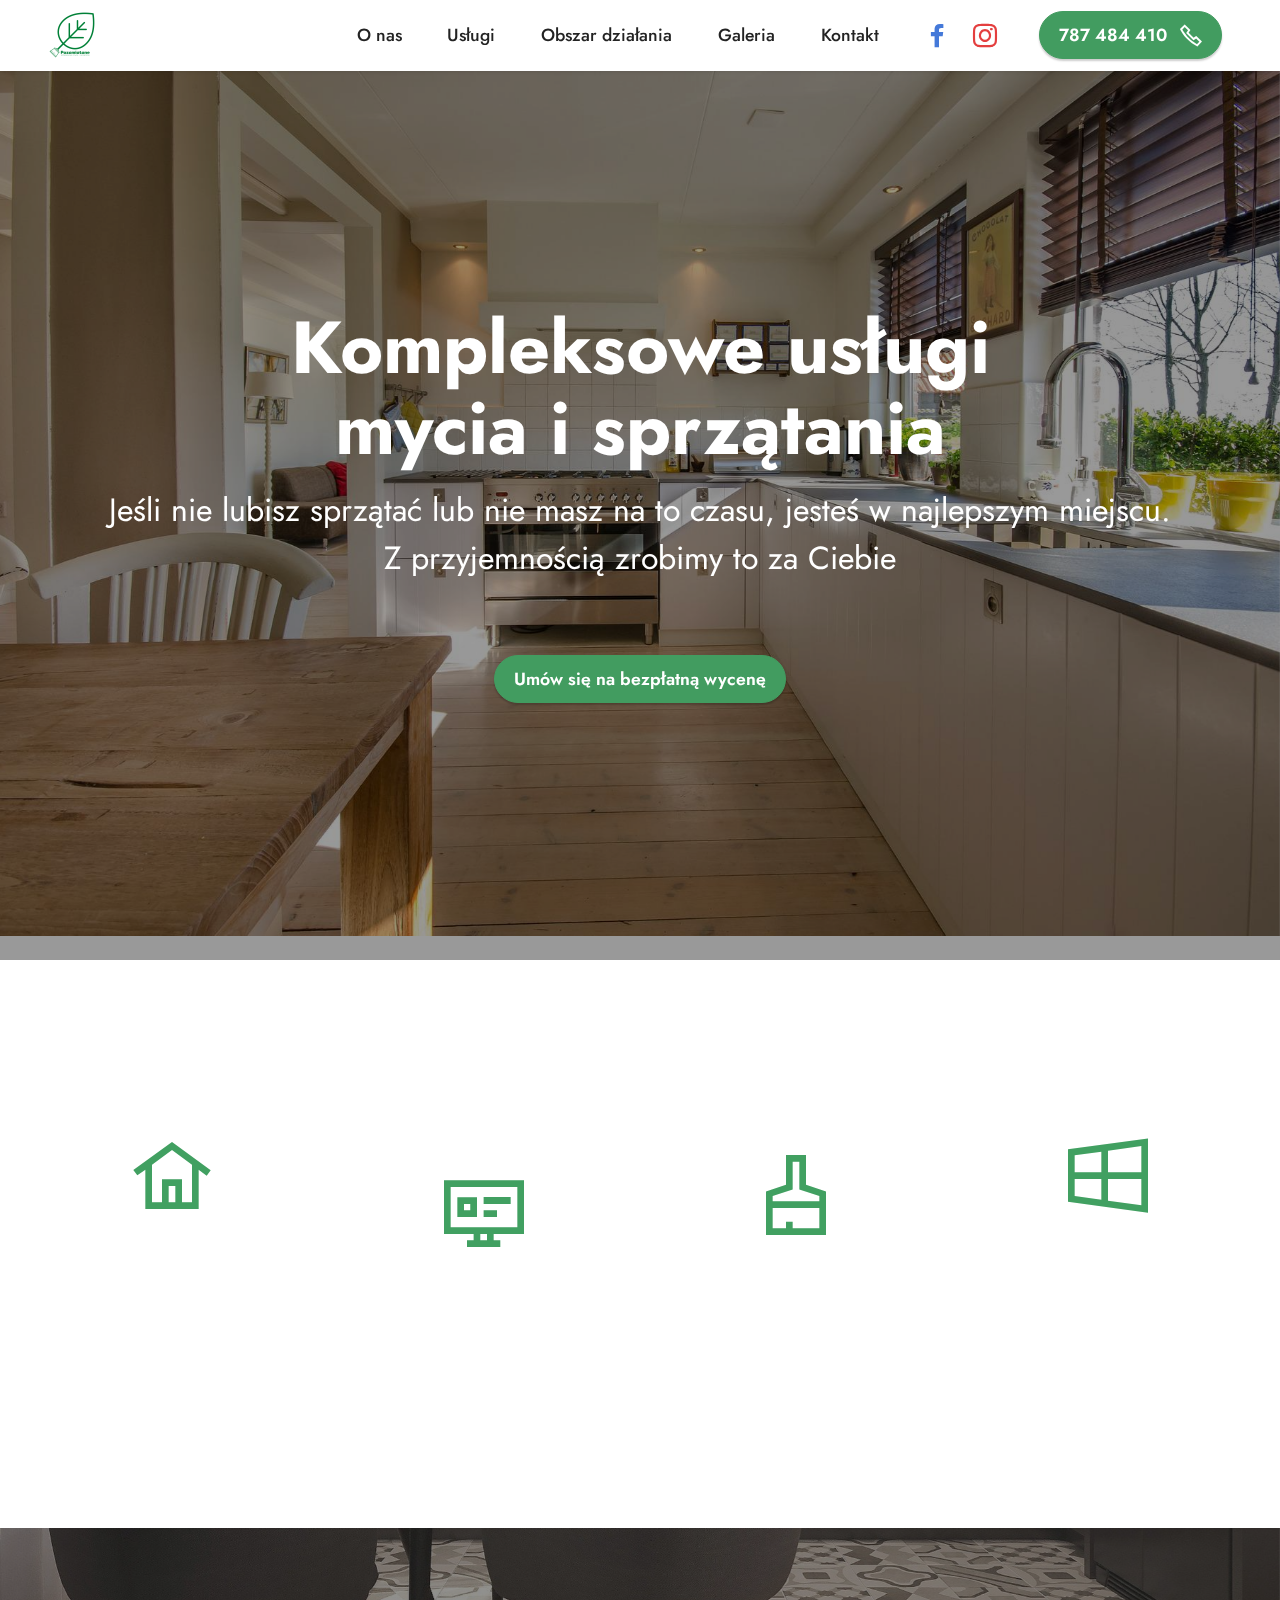
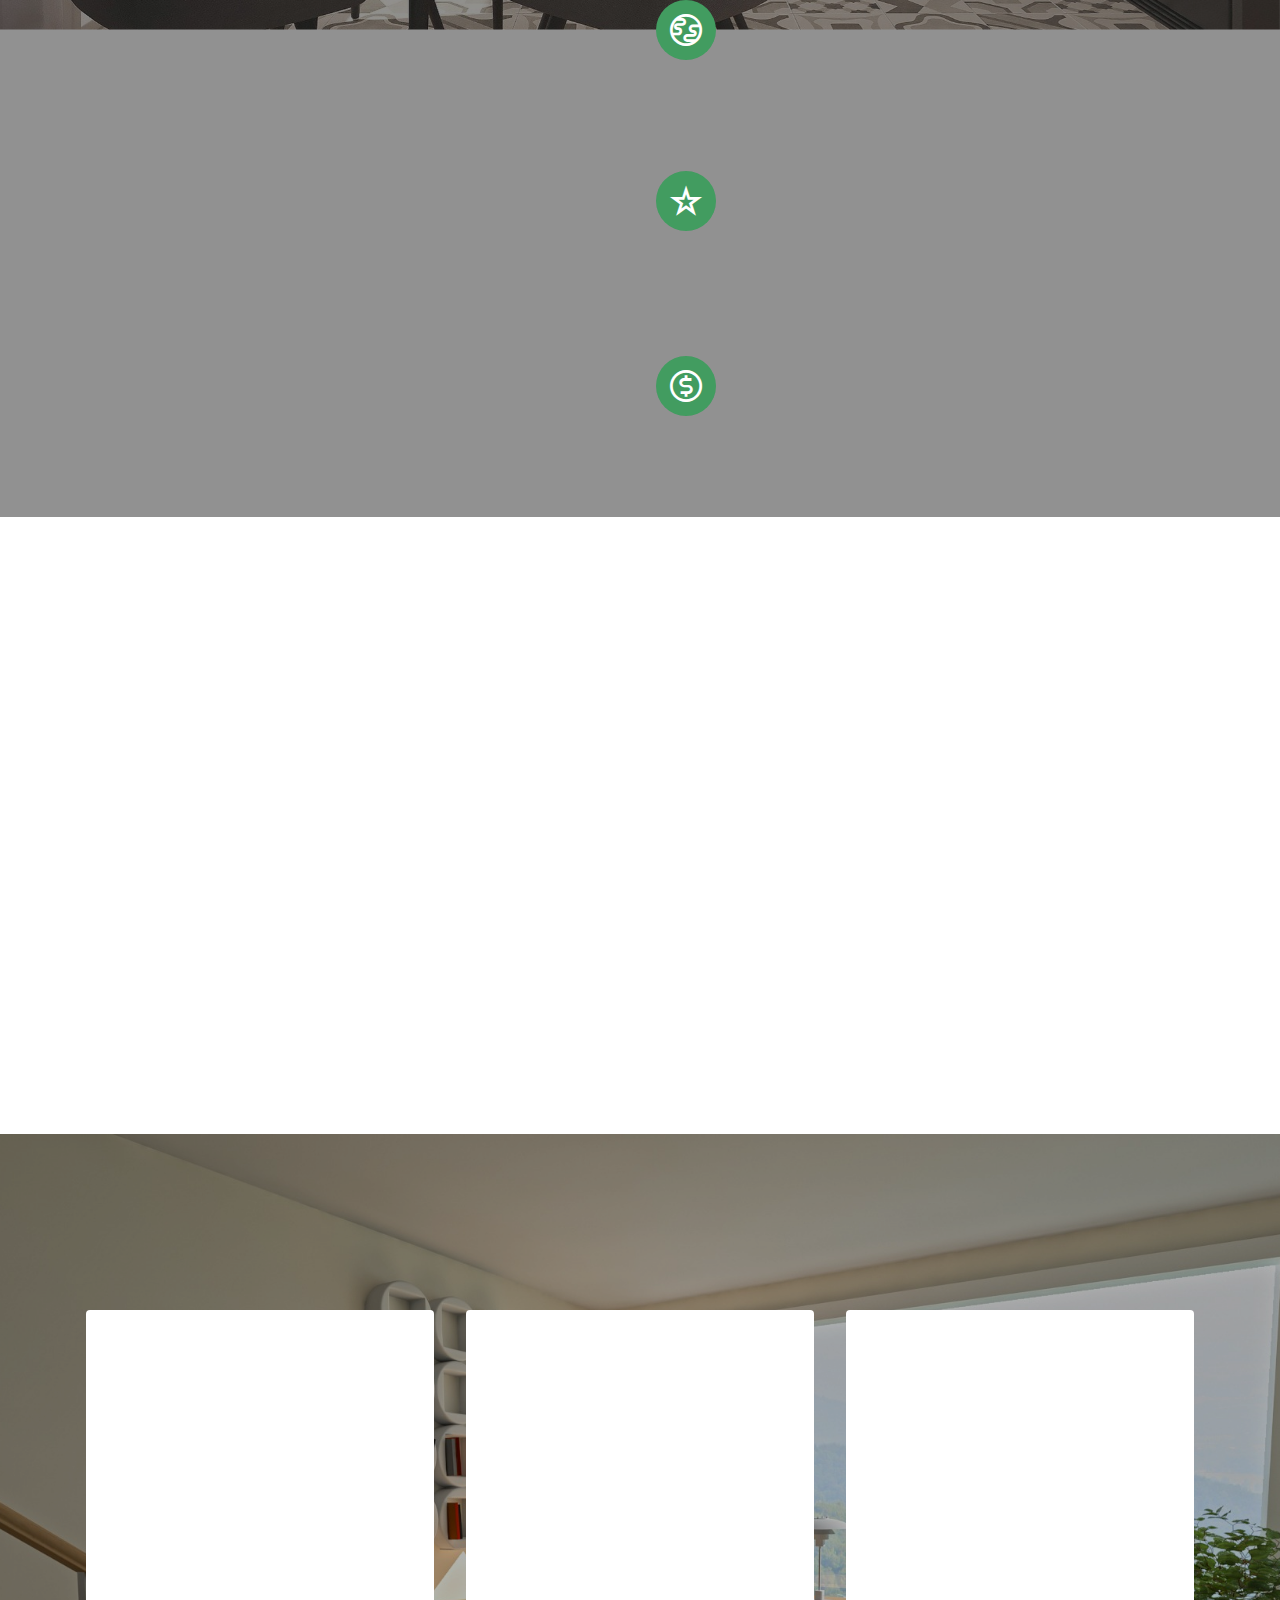
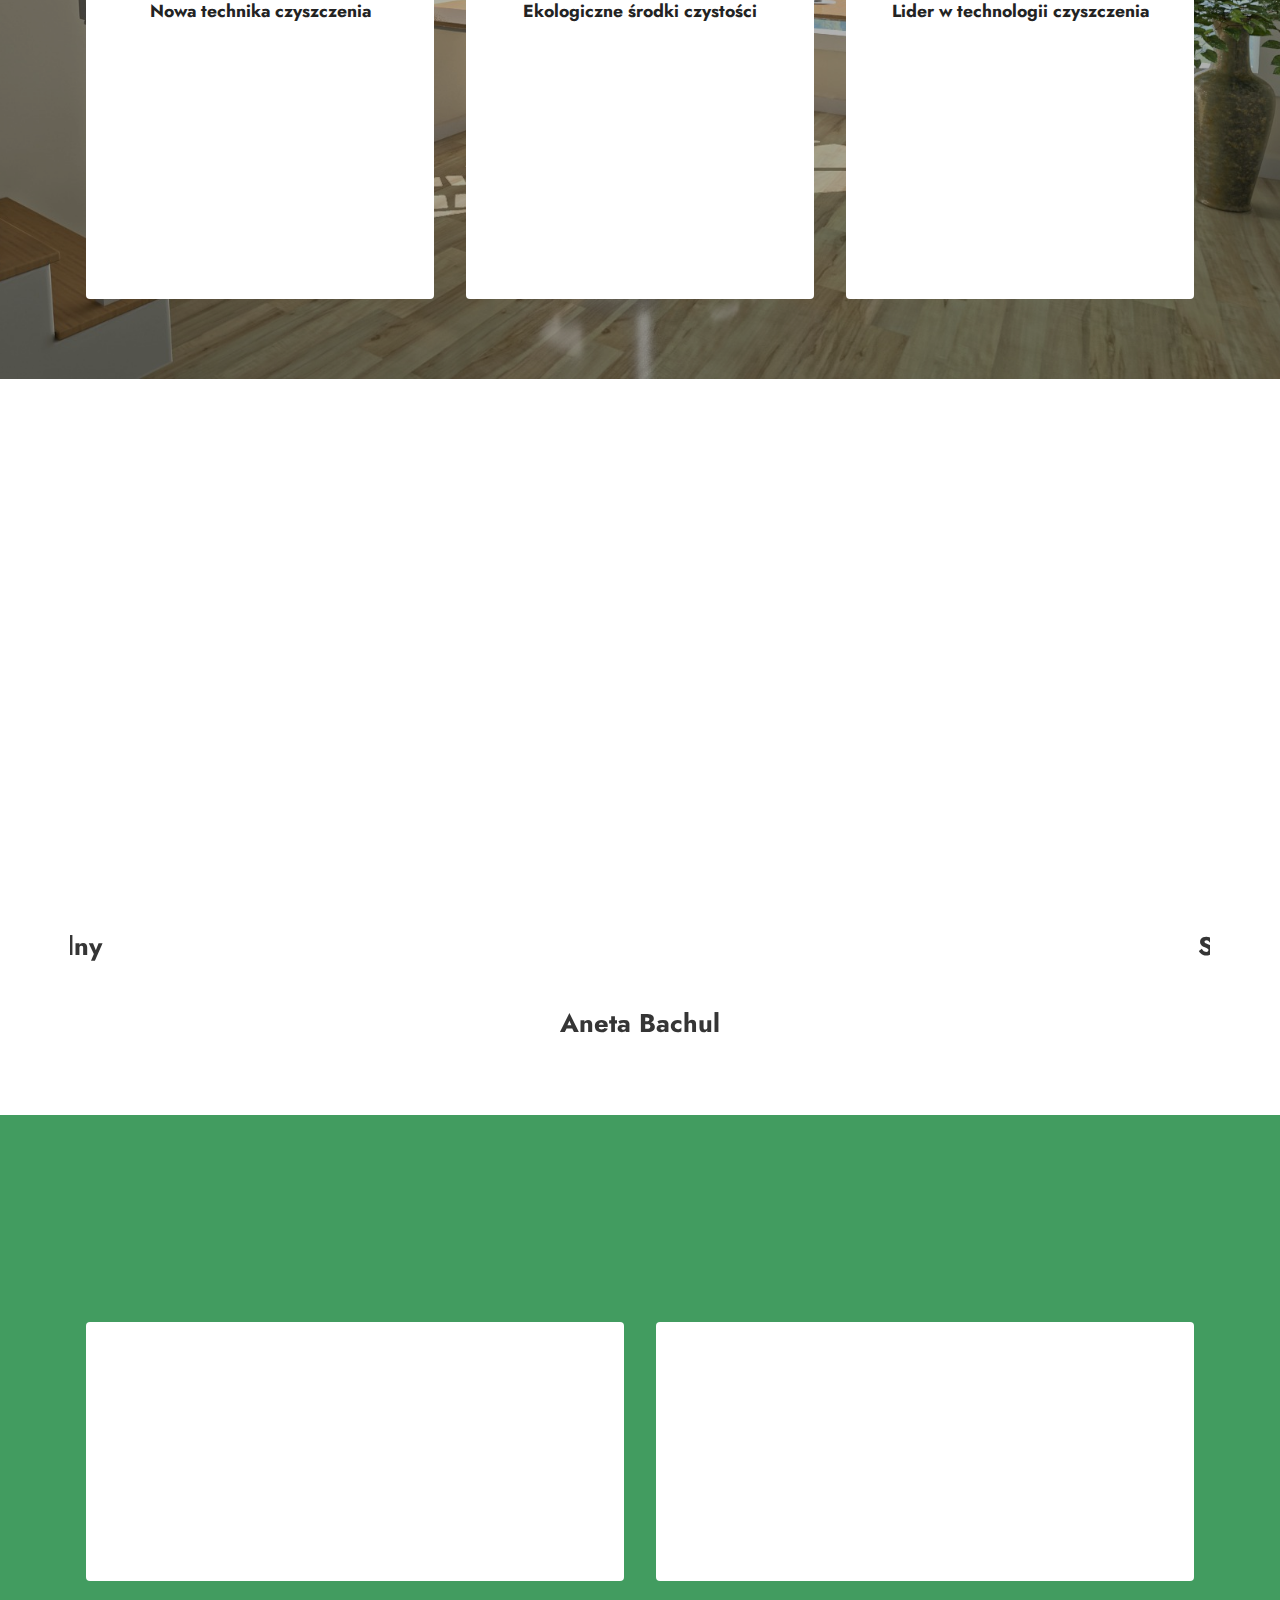
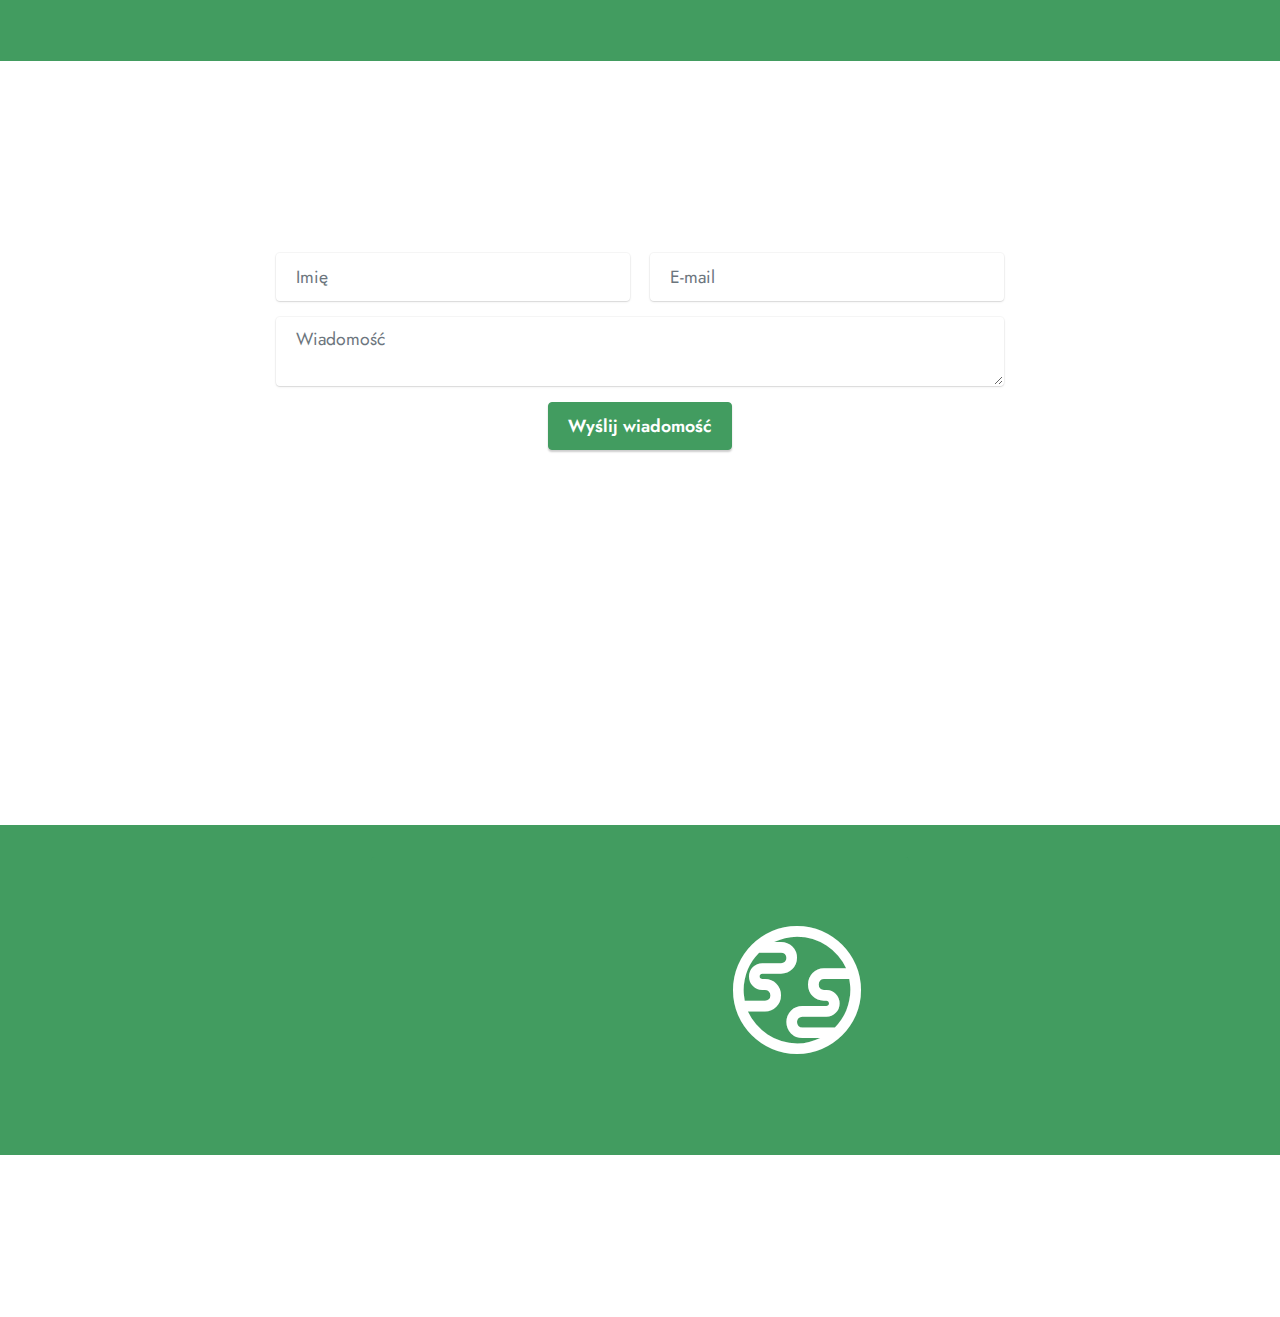
==== commit 6d495acd: "Add files via upload" ====
--- a/index.html
+++ b/index.html
@@ -440,17 +440,16 @@
     </div>
 </section>
 
-<section data-bs-version="5.1" class="contacts1 cid-tfAOqAfztA mbr-parallax-background" id="contacts1-5">
-
-    
-
-    
-    <div class="mbr-overlay" style="opacity: 0.8; background-color: rgb(35, 35, 35);">
-    </div>
+<section data-bs-version="5.1" class="contacts1 cid-tfAOqAfztA" id="contacts1-5">
+
+    
+
+    
+    
     <div class="container">
         <div class="mbr-section-head">
             <h3 class="mbr-section-title mbr-fonts-style align-center mb-0 display-5"><strong>Kontakt:</strong></h3>
-            <h4 class="mbr-section-subtitle mbr-fonts-style align-center mb-0 mt-2 display-7">Zadzwoń, wyślij wiadomość sms lub skorzystaj z formularza poniżej</h4>
+            <h4 class="mbr-section-subtitle mbr-fonts-style align-center mb-0 mt-2 display-7">Zadzwoń, wyślij wiadomość sms, wyślij email lub skorzystaj z formularza poniżej</h4>
         </div>
         <div class="row justify-content-center mt-4">
             <div class="card col-12 col-lg-6">
@@ -496,7 +495,7 @@
         </div>
         <div class="row justify-content-center mt-4">
             <div class="col-lg-8 mx-auto mbr-form" data-form-type="formoid">
-                <form action="https://mobirise.eu/" method="POST" class="mbr-form form-with-styler" data-form-title="Form Name"><input type="hidden" name="email" data-form-email="true" value="6kwgBb/uafcHzkzuM8QTzi9ZJO8q3ZGXw0/fKiC5nb3NdpqONC8jfBv5kgdIwFzVqgMd49EvIJLYW+7Du12TwhHv29dsRo6nGIlmlrP1PLm8Lk8dV5uNSkB1bDwL3Xii">
+                <form action="https://mobirise.eu/" method="POST" class="mbr-form form-with-styler" data-form-title="Form Name"><input type="hidden" name="email" data-form-email="true" value="QWGyfsffkg59Y6M9FfErjyKpQJgjAK6Pxzj8yF8HV/nxQYOXtOYVAYQxE3RvpPQLIyHPMUJmB6VSEJ3wkhSncpqt1z93PZ//VTgG+VFmWywdPXbXWjbkY2OGO+IbtTtR">
                     <div class="row">
                         <div hidden="hidden" data-form-alert="" class="alert alert-success col-12">Dziękujemy za Twoją wiadomość</div>
                         <div hidden="hidden" data-form-alert-danger="" class="alert alert-danger col-12">
@@ -597,7 +596,7 @@
             </div>
         </div>
     </div>
-</section><section class="display-7" style="padding: 0;align-items: center;justify-content: center;flex-wrap: wrap;    align-content: center;display: flex;position: relative;height: 4rem;"><a href="https://mobiri.se/2896645" style="flex: 1 1;height: 4rem;position: absolute;width: 100%;z-index: 1;"><img alt="" style="height: 4rem;" src="[data-uri]"></a><p style="margin: 0;text-align: center;" class="display-7">Designed with Mobirise &#8204;</p><a style="z-index:1" href="https://mobirise.com/html-builder.html">HTML Website Maker</a></section><script src="assets/bootstrap/js/bootstrap.bundle.min.js"></script>  <script src="assets/parallax/jarallax.js"></script>  <script src="assets/smoothscroll/smooth-scroll.js"></script>  <script src="assets/ytplayer/index.js"></script>  <script src="assets/dropdown/js/navbar-dropdown.js"></script>  <script src="assets/embla/embla.min.js"></script>  <script src="assets/embla/script.js"></script>  <script src="assets/theme/js/script.js"></script>  <script src="assets/formoid/formoid.min.js"></script>  
+</section><section class="display-7" style="padding: 0;align-items: center;justify-content: center;flex-wrap: wrap;    align-content: center;display: flex;position: relative;height: 4rem;"><a href="https://mobiri.se/2896645" style="flex: 1 1;height: 4rem;position: absolute;width: 100%;z-index: 1;"><img alt="" style="height: 4rem;" src="[data-uri]"></a><p style="margin: 0;text-align: center;" class="display-7">Built with Mobirise &#8204;</p><a style="z-index:1" href="https://mobirise.com/html-builder.html">Free HTML5 Site Maker</a></section><script src="assets/bootstrap/js/bootstrap.bundle.min.js"></script>  <script src="assets/parallax/jarallax.js"></script>  <script src="assets/smoothscroll/smooth-scroll.js"></script>  <script src="assets/ytplayer/index.js"></script>  <script src="assets/dropdown/js/navbar-dropdown.js"></script>  <script src="assets/embla/embla.min.js"></script>  <script src="assets/embla/script.js"></script>  <script src="assets/theme/js/script.js"></script>  <script src="assets/formoid/formoid.min.js"></script>  
   
   
  <div id="scrollToTop" class="scrollToTop mbr-arrow-up"><a style="text-align: center;"><i class="mbr-arrow-up-icon mbr-arrow-up-icon-cm cm-icon cm-icon-smallarrow-up"></i></a></div>
--- a/assets/mobirise/css/mbr-additional.css
+++ b/assets/mobirise/css/mbr-additional.css
@@ -1517,7 +1517,7 @@
 .cid-tfAOqAfztA {
   padding-top: 5rem;
   padding-bottom: 5rem;
-  background-image: url("../../../assets/images/mbr-1920x1225.jpg");
+  background-color: #429c60;
 }
 .cid-tfAOqAfztA .mbr-fallback-image.disabled {
   display: none;
--- a/assets/mobirise/css/mbr-additional.css
+++ b/assets/mobirise/css/mbr-additional.css
@@ -1517,7 +1517,7 @@
 .cid-tfAOqAfztA {
   padding-top: 5rem;
   padding-bottom: 5rem;
-  background-image: url("../../../assets/images/mbr-1920x1225.jpg");
+  background-color: #429c60;
 }
 .cid-tfAOqAfztA .mbr-fallback-image.disabled {
   display: none;
